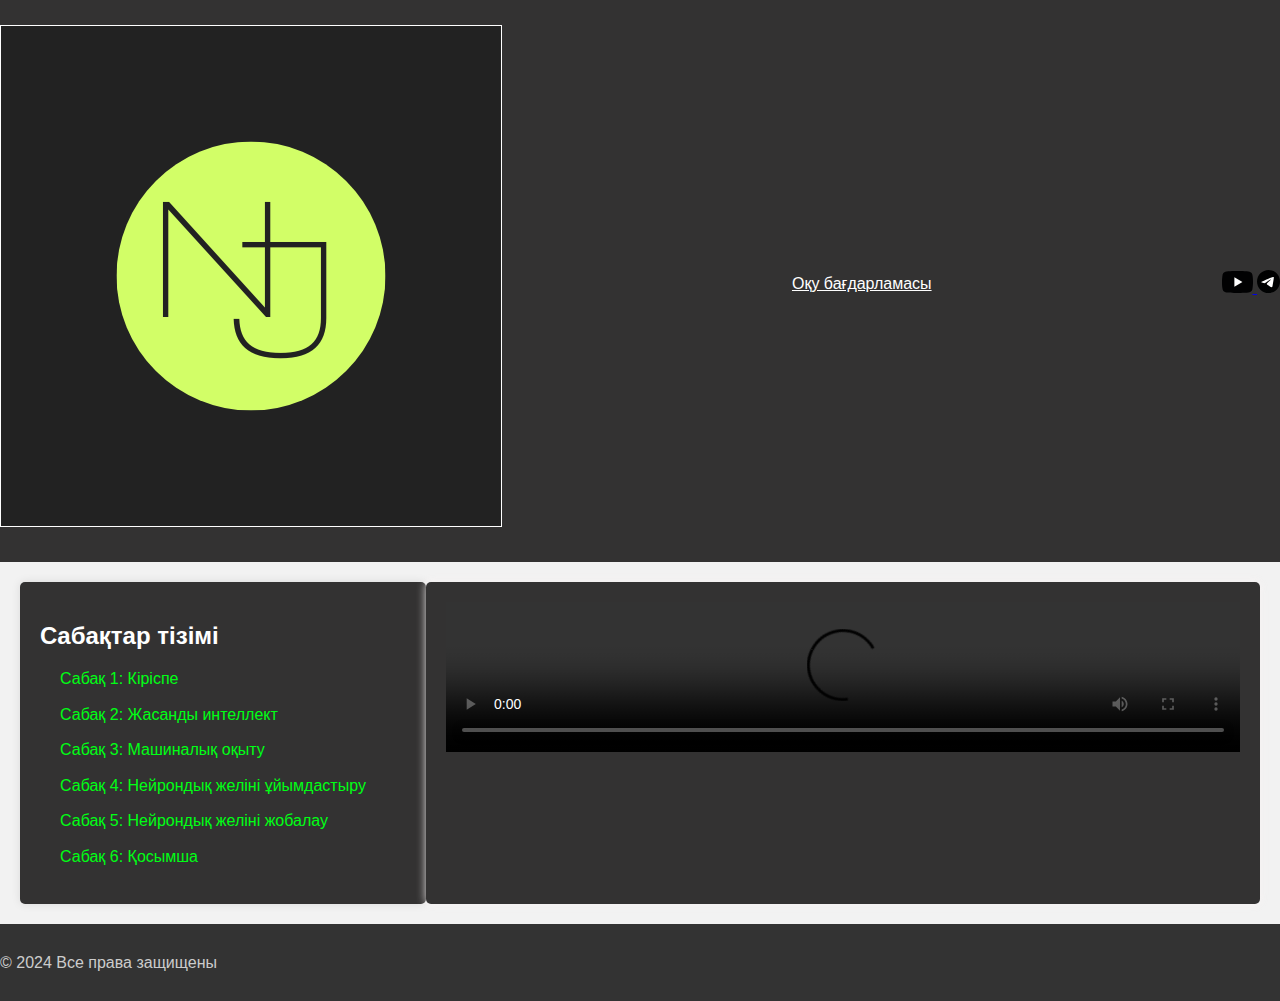
==== index1.html @ e74b5429 "Update index1.html" ====
<!DOCTYPE html>
<html lang="ru">

<head>
    <meta charset="UTF-8">
    <meta name="viewport" content="width=device-width, initial-scale=1.0">
    <title>Сабақ</title>
    <link rel="stylesheet" href="/css/styles3.css">
    <script src="script.js">
        
    </script>
    
</head>

<body>
    <header>
        <a href="index.html">
            <img src="image/logo.png" alt="Логотип" />
        </a>
        <div class="nav">
            <a class="nav-link" href="#cp">Оқу бағдарламасы</a>
        </div>
        <div class="social">
            <a class="social-link" href="#">
                <svg xmlns="http://www.w3.org/2000/svg" width="31" height="22" viewBox="0 0 31 22" fill="none">
                    <g clip-path="url(#clip0_1_60)">
                        <path
                            d="M30.3154 3.43139C30.1376 2.76816 29.7907 2.16351 29.3094 1.67766C28.828 1.1918 28.229 0.841697 27.5719 0.6622C25.1662 0 15.4843 0 15.4843 0C15.4843 0 5.80187 0.0200444 3.39622 0.682244C2.7391 0.861752 2.14004 1.21188 1.6587 1.69775C1.17735 2.18363 0.830511 2.7883 0.652719 3.45156C-0.0749338 7.76576 -0.357203 14.3396 0.672699 18.4812C0.85051 19.1445 1.19736 19.7491 1.6787 20.235C2.16005 20.7208 2.7591 21.0709 3.4162 21.2504C5.82185 21.9126 15.504 21.9126 15.504 21.9126C15.504 21.9126 25.1861 21.9126 27.5916 21.2504C28.2487 21.0709 28.8478 20.7208 29.3292 20.235C29.8105 19.7491 30.1574 19.1445 30.3352 18.4812C31.1027 14.1609 31.3392 7.5911 30.3154 3.43139Z"
                            fill="#010102" />
                        <path d="M12.4025 15.6518L20.4344 10.9562L12.4025 6.26071V15.6518Z" fill="white" />
                    </g>
                    <defs>
                        <clipPath id="clip0_1_60">
                            <rect width="31" height="22" fill="white" />
                        </clipPath>
                    </defs>
                </svg>
            </a>
            <a class="social-link" href="#">
                <svg xmlns="http://www.w3.org/2000/svg" width="23" height="23" viewBox="0 0 23 23" fill="none">
                    <g clip-path="url(#clip0_1_57)">
                        <path
                            d="M11.5 0C8.4507 0 5.52359 1.21235 3.36914 3.36824C1.21246 5.52499 0.000597407 8.44995 0 11.5C0 14.5488 1.21289 17.4759 3.36914 19.6318C5.52359 21.7876 8.4507 23 11.5 23C14.5493 23 17.4764 21.7876 19.6309 19.6318C21.7871 17.4759 23 14.5488 23 11.5C23 8.45124 21.7871 5.52413 19.6309 3.36824C17.4764 1.21235 14.5493 0 11.5 0Z"
                            fill="url(#paint0_linear_1_57)"></path>
                        <path
                            d="M5.20605 11.3785C8.55901 9.91804 10.7943 8.9551 11.912 8.48988C15.1068 7.16145 15.7699 6.93074 16.2029 6.92292C16.2982 6.92139 16.5102 6.94493 16.6485 7.05679C16.7635 7.15112 16.7959 7.2787 16.8121 7.36828C16.8264 7.45776 16.8462 7.66171 16.83 7.82091C16.6575 9.63935 15.9082 14.0521 15.5273 16.0889C15.3674 16.9506 15.0493 17.2396 14.7421 17.2678C14.0736 17.3293 13.5669 16.8265 12.92 16.4026C11.9084 15.739 11.337 15.3261 10.3541 14.6787C9.21847 13.9305 9.95519 13.5192 10.6021 12.8471C10.771 12.6712 13.7142 9.99477 13.77 9.75201C13.7771 9.72164 13.7843 9.60844 13.716 9.54878C13.6496 9.48895 13.5507 9.50943 13.4789 9.5256C13.3764 9.5486 11.761 10.6174 8.6273 12.7318C8.16909 13.0469 7.75401 13.2006 7.38026 13.1925C6.97058 13.1837 6.17995 12.9603 5.59237 12.7695C4.87362 12.5354 4.30042 12.4116 4.35073 12.0139C4.37589 11.8069 4.66159 11.5951 5.20605 11.3785Z"
                            fill="white"></path>
                    </g>
                    <defs>
                        <linearGradient id="paint0_linear_1_57" x1="1150" y1="0" x2="1150" y2="2300"
                            gradientUnits="userSpaceOnUse">
                            <stop></stop>
                            <stop offset="1" stop-color="#229ED9"></stop>
                        </linearGradient>
                        <clipPath id="clip0_1_57">
                            <rect width="23" height="23" fill="white"></rect>
                        </clipPath>
                    </defs>
                </svg>
            </a>
    </header>
    
    <main>
        <aside id="aside">
            <!-- Боковая панель со списком уроков -->
            <h2>Cабақтар тізімі</h2>
            <ul>
                <li>
                    <a href="#" onclick="showLessonContent('lesson1')">Сабақ 1: Кіріспе</a>
                    <ul id="lesson1-content" style="display: none;">
                        <li><a href="#" onclick="showContent('lesson1-video')">Видеосабақ</a></li>
                        <li><a href="#" onclick="showContent('lesson1-theory')">Теория</a></li>
                        <li><a href="#" onclick="showContent('lesson1-practice')">Тапсырма</a></li>
                        <li><a href="#" onclick="showContent('lesson1-test')">Тест</a></li>
                    </ul>
                </li>
                <li>
                    <a href="#" onclick="showLessonContent('lesson2')">Сабақ 2: Жасанды интеллект</a>
                    <ul id="lesson2-content" style="display: none;">
                        <li><a href="#" onclick="showContent('lesson2-video')">Видеосабақ</a></li>
                        <li><a href="#" onclick="showContent('lesson2-theory')">Теория</a></li>
                        <li><a href="#" onclick="showContent('lesson2-practice')">Тапсырма</a></li>
                        <li><a href="#" onclick="showContent('lesson2-test')">Тест</a></li>
                    </ul>
                </li>
                <li>
                    <a href="#" onclick="showLessonContent('lesson3')">Сабақ 3: Машиналық оқыту</a>
                    <ul id="lesson3-content" style="display: none;">
                        <li><a href="#" onclick="showContent('lesson3-video')">Видеосабақ</a></li>
                        <li><a href="#" onclick="showContent('lesson3-theory')">Теория</a></li>
                        <li><a href="#" onclick="showContent('lesson3-practice')">Тапсырма</a></li>
                        <li><a href="#" onclick="showContent('lesson3-test')">Тест</a></li>
                    </ul>
                </li>
                <li>
                    <a href="#" onclick="showLessonContent('lesson4')">Сабақ 4: Нейрондық желіні ұйымдастыру</a>
                    <ul id="lesson4-content" style="display: none;">
                        <li><a href="#" onclick="showContent('lesson4-video')">Видеосабақ</a></li>
                        <li><a href="#" onclick="showContent('lesson4-theory')">Теория</a></li>
                        <li><a href="#" onclick="showContent('lesson4-practice')">Тапсырма</a></li>
                        <li><a href="#" onclick="showContent('lesson4-test')">Тест</a></li>
                    </ul>
                </li>
                <li>
                    <a href="#" onclick="showLessonContent('lesson5')">Сабақ 5: Нейрондық желіні жобалау</a>
                    <ul id="lesson5-content" style="display: none;">
                        <li><a href="#" onclick="showContent('lesson5-video')">Видеосабақ</a></li>
                        <li><a href="#" onclick="showContent('lesson5-theory')">Теория</a></li>
                        <li><a href="#" onclick="showContent('lesson5-practice')">Тапсырма</a></li>
                        <li><a href="#" onclick="showContent('lesson5-test')">Тест</a></li>
                    </ul>
                </li>
                <li>
                    <a href="#" onclick="showLessonContent('lesson6')">Сабақ 6: Қосымша</a>
                    <ul id="lesson6-content" style="display: none;">
                        <li><a href="#" onclick="showContent('lesson6-video')">Видеосабақ</a></li>
                        <li><a href="#" onclick="showContent('lesson6-theory')">Теория</a></li>
                        <li><a href="#" onclick="showContent('lesson6-practice')">Тапсырма</a></li>
                        <li><a href="#" onclick="showContent('lesson6-test')">Тест</a></li>
                    </ul>
                </li>

                <!-- Добавьте другие уроки по мере необходимости -->
            </ul>
        </aside>
        <section class="lesson-content">
            <div><video controls>
                    <source src="/video/vinter.mp4">
                </video>
            </div>
            <!-- Контент урока, который будет отображаться при выборе урока из списка -->
            <div id="lesson1-video" style="display: none;">
                <h2>Видеоурок</h2>
                <video controls>
                    <source src="video/lesson1.mp4" type="video/mp4">
                    Your browser does not support the video tag.
                </video>
            </div>
            <div id="lesson1-theory" style="display: none;">
                <h2>Нейрондық желілер қарапайым компьютерлік бағдарламалардан несімен ерекшеленеді?</h2>
                <p>Нейрондық желілер өз атауын миға ұқсастығына байланысты алды. Олар көптеген аналитикалық
                    элементтерден тұрады (мысалы, ми – нейрондар), олар деректерді қабылдауға, оған белгілі бір
                    операцияларды орындауға және оны одан әрі жіберуге қабілетті. Дәл ми жасушалары ақпаратпен қалай
                    жұмыс істейді, нейрондық желілердің де жұмыс істеу принципі соған ұқсас.
                    Нейрондық желілер қара жәшік принципі бойынша жұмыс істейді. Бұл дегеніміз, мұндай жүйелерді
                    пайдаланушылар да, тіпті жасаушылар да нейрондық желілердің қалай шешім қабылдайтынын білмейді.
                    Мұнда таңқаларлық ештеңе жоқ-адам миының жұмыс істеу принциптері де құпия болып қала береді.
                </p>
                <h2>Нейрондық желілердің маңыздылығы неде?</h2>
                <p>Нейрондық желілер компьютерлерге адамның шектеулі қатысуымен ақылды шешімдер қабылдауға көмектеседі.
                    Олар сызықтық емес және күрделі кіріс пен шығыс арасындағы байланысты зерттеп, модельдей алады.
                    Мысалы, нейрондық желілер келесі тапсырмаларды орындай алады.
                    Нейрондық желілер құрылымдалмаған деректерді түсініп, арнайы дайындықсыз жалпы бақылаулар жасай
                    алады. Мысалы, Олар екі түрлі кіріс сөйлемінің мағынасы бірдей екенін тани алады: </p>
                <ol>
                    <li>Сізге қалай төлем жасау керектігін айтпайсыз ба?</li>
                    <li>Ақшаны қалай аударуға болады?</li>
                </ol>
                <p>Нейрондық желі екі сөйлемнің де бір мағынаны білдіретінін түсінеді. Ол сондай-ақ Бакстер жолының орын
                    екенін, ал Бакстер Смиттің адамның аты екенін анықтай алады. </p>
                
                <h2>Нейрондық желілер не үшін қолданылады?</h2>
                <p>
                Нейрондық желілер көптеген салаларда кең таралған. Олардың ішінде:
                * Медициналық бейнелеу классификациясы арқылы Диагностика
                * Әлеуметтік медианы сүзу және мінез-құлық деректерін талдау арқылы мақсатты маркетинг
                * Қаржы құралдарының тарихи деректерін өңдеу арқылы қаржылық болжамдар
                * Электр жүктемесі мен энергия қажеттілігін болжау
                * Сәйкестік пен сапаны бақылау
                * Химиялық қосылыстарды анықтау
                Төменде нейрондық желілерді шешуге көмектесетін төрт маңызды тапсырма берілген.
                </p>
                <h3>Машиналық көру</h3>
                <p>Машиналық көру-бұл компьютерлердің суреттер мен бейнелерден ақпарат пен мағына алу қабілеті. Нейрондық
                желілер арқылы компьютерлер суреттерді адамдар сияқты ажырата және тани алады. Машиналық көру бірнеше
                салада қолданылады, мысалы:
                * Жүргізушісіз көліктердегі визуалды тану, олар жол белгілеріне және басқа қозғалыс қатысушыларына жауап
                бере алады
                * Кескін және бейне мұрағаттарынан қауіпті немесе орынсыз мазмұнды автоматты түрде жою үшін мазмұнды
                модерациялау
                * Адамдарды анықтау және көзді ашу, көзілдірік және бет өсімдіктері сияқты атрибуттарды тану үшін бетті
                тану
                * Бренд логотиптерін, киімдерді, қауіпсіздік құралдарын және басқа кескін бөлшектерін анықтауға арналған
                кескінді белгілеу
                </p>
                <h3>Сөйлеуді тану</h3>
                <p>Нейрондық желілер адамның сөйлеу үлгісіне, биіктігіне, үніне, тіліне және екпініне қарамастан талдай
                алады. Amazon Alexa және автоматты транскрипция бағдарламалық құралы сияқты виртуалды көмекшілер келесі
                тапсырмаларды орындау үшін сөйлеуді тануды пайдаланады:
                * Байланыс орталығының операторларына көмек және қоңырауларды автоматты түрде жіктеу
                * Клиникалық ұсыныстарды нақты уақыттағы құжаттамаға түрлендіру
                * Мазмұнды кеңірек қамту үшін бейне және жиналыс жазбаларының нақты субтитрлері
                </p>
                <h3>Табиғи тілді өңдеу</h3>
                <p>Табиғи тілді өңдеу (NLP) — бұл табиғи, адам жасаған мәтінді өңдеу мүмкіндігі. Нейрондық желілер
                    компьютерлерге мәтіндік деректер мен құжаттардан ақпарат пен мағына алуға көмектеседі. NLP бірнеше
                    қолдану аясына ие, соның ішінде:
                    * Автоматтандырылған виртуалды агенттер және чатботтар
                    * Жазылған деректерді автоматты түрде ұйымдастыру және жіктеу
                    * Ұзақ құжаттардың бизнес-аналитикасы: мысалы, электрондық пошталар мен формалар
                    * Көңіл-күйді көрсететін негізгі сөз тіркестерін индекстеу: мысалы, әлеуметтік желілердегі оң және теріс
                    пікірлер
                    * Берілген тақырып бойынша құжаттарды жинақтау және мақалалар жасау</p>
                <h3> Ұсыныс қызметтері</h3>
                <p> Нейрондық желілер жеке ұсыныстарды әзірлеу үшін пайдаланушылардың әрекеттерін бақылай алады. Олар
                    сондай-ақ пайдаланушылардың барлық әрекеттерін талдай алады және белгілі бір тұтынушыны қызықтыратын
                    жаңа өнімдерді немесе қызметтерді таба алады. Мысалы, Филадельфиядағы Curalate стартапы брендтерге
                    әлеуметтік медиа жазбаларын сатылымға түрлендіруге көмектеседі. Брендтер curalate компаниясының
                    интеллектуалды өнімді таңбалау қызметін (IPT) әлеуметтік медиа пайдаланушыларының мазмұнын жинау мен
                    өңдеуді автоматтандыру үшін пайдаланады. IPT пайдаланушының әлеуметтік медиа белсенділігіне сәйкес
                    келетін өнімдерді автоматты түрде іздеу және ұсыну үшін нейрондық желілерді пайдаланады. Тұтынушыларға
                    белгілі бір өнімді әлеуметтік медиа кескінінен табу үшін онлайн каталогтарды іздеудің қажеті жоқ. Оның
                    орнына олар өнімді оңай сатып алу үшін Curalate Автоматты таңбалауын пайдалана алады.</p>
                <h1>Нейрондық желілер қалай жұмыс істейді?</h1>
                <p> Нейрондық желілердің архитектурасы адам миының құрылымын қайталайды. Нейрондар деп аталатын адам миының
                    жасушалары өзара байланысы жоғары күрделі желіні құрайды және адамдарға ақпаратты өңдеуге көмектесу үшін
                    бір-біріне электрлік сигналдар жібереді. Сол сияқты, жасанды нейрондық желі проблемаларды шешу үшін
                    өзара әрекеттесетін жасанды нейрондардан тұрады. Жасанды нейрондар — түйіндер деп аталатын бағдарламалық
                    модульдер, ал жасанды нейрондық желілер-математикалық есептеулерді орындау үшін есептеу жүйелерін
                    пайдаланатын бағдарламалар немесе Алгоритмдер.</p>
                <h2> Негізгі нейрондық желі архитектурасы</h2>
                <p>Негізгі нейрондық желіде өзара байланысты жасанды нейрондардың үш қабаты бар:</p>
                <h3> Кіріс қабаты</h3>
                <p>Сыртқы әлемнен алынған ақпарат кіріс қабатынан жасанды нейрондық желіге түседі. Кіріс түйіндері
                    деректерді өңдейді, талдайды немесе жіктейді және келесі қабатқа жібереді.</p>
                <img id="nnscheme" src="/image/nnscheme.png">
                <h3>Жасырын қабат</h3 width=600px height=400px>
                <p>Жасырын қабаттар кірісті кіріс қабатынан немесе басқа жасырын қабаттардан алады. Жасанды нейрондық
                    желілерде көптеген жасырын қабаттар болуы мүмкін. Әрбір жасырын қабат алдыңғы қабаттың шығуын талдайды,
                    оны өңдейді және келесі қабатқа жібереді.</p>
                <h3>Шығу қабаты</h3>
                <p>Шығу қабаты жасанды нейрондық желі арқылы барлық деректерді өңдеудің соңғы нәтижесін береді. Оның бір
                немесе бірнеше түйіндері болуы мүмкін. Мысалы, екілік жіктеу мәселесін шешкен кезде (Иә/Жоқ) Шығыс
                қабатында "1" немесе "0"нәтижесін беретін бір шығыс түйіні болады. Алайда, бірнеше классификация
                жағдайында Шығыс қабаты бірнеше шығыс түйінінен тұруы мүмкін.
                Терең нейрондық желі архитектурасы
                Терең нейрондық желілер немесе терең оқыту желілері бір-бірімен байланысқан миллиондаған жасанды
                нейрондары бар бірнеше жасырын қабаттарға ие. Салмақ деп аталатын Сан бір түйіннің басқалармен
                байланысын көрсетеді. Егер бір түйін екіншісін қоздырса, салмақ оң сан немесе бір түйін екіншісін басса
                теріс сан. Салмақ мәндері жоғары түйіндер басқа түйіндерге көбірек әсер етеді.
                Теориялық тұрғыдан терең нейрондық желілер кез-келген кіріс түрін кез-келген Шығыс түрімен салыстыра
                алады. Дегенмен, олар басқа Машиналық оқыту әдістеріне қарағанда әлдеқайда күрделі оқытуды қажет
                ететінін ескерген жөн. Мұндай түйіндерге қарапайым желілер сияқты жүздеген немесе мыңдаған емес,
                миллиондаған оқу деректерінің мысалдары қажет.
                </p>

            </div>
            <div id="lesson1-practice" style="display: none;">
                <h2>Практика</h2>
                <p>Бұл сабақта сізге және курсқа дайын екеніңізді тексеруге көмектесетін бірнеше тапсырмалар бар.

                    Барлық тапсырмалар міндетті емес екенін ескеріңіз. Олардың кейбіреулері міндетті емес және олардың
                    шешімі курстың бағасына әсер етпейді. Олардың математикалық күштеріне қосымша сенімділік алу үшін
                    оларды шешу керек.

                    Егер сызықтық алгебрамен байланысты емес есептерді шешуде қиындықтар туындаса, дәрежелердің
                    қасиеттерін, логарифмдердің қасиеттерін немесе саралау ережелерін тез қайталау керек.

                    Бұл оқулықта бірнеше тапсырмалар бар, сондықтан біз сіздің Python біліміңізді бөлек тексере алмадық.

                    Міне, өзін-өзі тексеруге арналған бірнеше сұрақтар:

                    Tuple дегеніміз не (ака кортеж, бірақ мені мұндай аударма қорқытады=)), ол list (тізім) түрінің
                    айнымалысынан қалай ерекшеленеді? Тізімді / кортежді қалай құруға болады?
                    Функция дегеніміз не? Функция аргументі дегеніміз не? Позициялық дәлелдер аталғандардан қалай
                    ерекшеленеді? Өз функцияңызды қалай анықтауға болады?
                    Если вы отвечаете на предыдущие два вопроса с трудом или не отвечаете вообще — необходимо срочно
                    пройти какое-нибудь введение в Python. И вообще будьте морально готовы, что временами будет нелегко
                    (нагрузка 6-10 часов — это про вас).

                    Несколько дополнительных вопросов:
                    Что такое класс? Чем функция отличается от метода? Как определить свой класс в питоне? Чем класс
                    отличается от экземпляра?
                    Что делают функции map и zip? Умеете ли вы ими пользоваться? Что делают выражения типа lambda x: x?
                    Что будет если выполнить такой код?
                    <br>
                </p>
                <img id="py1" src="/image/py1.jpeg">
                <br>
                <p> 4. * Неліктен алдыңғы мысалда осылай жазу м0үмкін емес (біз Python 3.x -ті қолданамыз, дәл осы
                    айырмашылық туралы сұрақ)?
                    <b>print(map(lambda c: c % 2, x))</b>
                    5. * Объектіге бағытталған бағдарламалаудағы үш негізгі сөзді атаңыз.
                    Бұл сұрақтарға жауаптарды білместен курстан өтуге болады, бірақ кейде сіз не істеп жатқаныңызды
                    толық түсінбейсіз және кейбір шешімдеріңіз антисептикалық болады. Жалқау болмаңыз және алғашқы үш
                    сұраққа жауап беруге тырысыңыз, бұдан сіздің біліміңіз жақсарады (және біздің курста ғана емес) =).

                </p>
                <form action="submit_answer.php" method="post">
                    <textarea name="answer" rows="4" cols="50"
                        placeholder="Жауабыңызды осында енгізіңіз."></textarea><br>
                    <input type="submit" value="Жіберу">
                </form>


            </div>
            <div id="lesson1-test" style="display: none;">
                <h2>Тест</h2>
                <p>Python бағдарламалау тілінен базалық білімді тексеруге арналған текст.</p>
                <form action="submit_answers.php" method="post">
                    <p>1. Алгоритмнің неше түрі бар?</p>
                    <input type="radio" name="question1" value="a"> а) 1<br>
                    <input type="radio" name="question1" value="b"> б) 4<br>
                    <input type="radio" name="question1" value="c"> в) 3<br><br>

                    <p>2. Программада математиткалық операцияларды қолдану үшін шақырылатын модуль:</p>
                    <input type="radio" name="question2" value="a"> а) mather<br>
                    <input type="radio" name="question2" value="b"> б) random<br>
                    <input type="radio" name="question2" value="c"> в) math<br><br>

                    <p>3. print қандай функция?</p>
                    <input type="radio" name="question3" value="a"> а) пернетақтадан деректерді енгізу үшін
                    кірістірілген функция<br>
                    <input type="radio" name="question3" value="b"> б) мәліметті экранға шығару үшін кірістірілген
                    функция<br>
                    <input type="radio" name="question3" value="c"> в) функция мәнін бүтін санға айналдыру
                    функциясы<br><br>

                    <p>4. input қандай функция?</p>
                    <input type="radio" name="question4" value="a"> а) пернетақтадан деректерді енгізу үшін
                    кірістірілген функция<br>
                    <input type="radio" name="question4" value="b"> б) мәліметті экранға шығару үшін кірістірілген
                    функция<br>
                    <input type="radio" name="question4" value="c"> в) функция мәнін бүтін санға айналдыру
                    функциясы<br><br>

                    <p>5. % белгінің сипаттамасы қалай?</p>
                    <input type="radio" name="question4" value="a"> а) бөлгендегі қалдық<br>
                    <input type="radio" name="question4" value="b"> б) бөлу<br>
                    <input type="radio" name="question4" value="c"> в) дәрежелеу<br><br>

                    <input type="submit" value="Жауапты жіберу">
                </form>
            </div>
            <div id="lesson2-video" style="display: none;">
                <h2>Видеосабақ</h2>
                <video controls>
                    <source src="/video/AI.mp4" type="video/mp4">
                    Your browser does not support the video tag.
                </video>
            </div>
            <div id="lesson2-theory" style="display: none;">
                <h2>Теория</h2>
                <p>Алғашқы компьютерлердің негізгі міндеті түрлі есептерді шығару болатын. Алайда ХХ ғасырдың
                    50-жылдарында ақ ғалымдар фантаст-жазушылардың идеяларын негізге ала отырып, «адам сияқты ойлай
                    алатын құрылғыны қалай жасауға болады?» деген сұраққа жауап іздей бастайды.
                    Ойлау процестерін имитациялау үшін, компьютерде программалық жүйелер жасалады. Олар жасанды
                    интеллект жүйелері деп аталады.
                    Жасанды интеллект (ЖИ; ағыл. artificial intelligence, Al) – дәстүрлі түрде интеллектуалдық деп
                    саналатын, адам қызметін компьютерлік модельдеу туралы ғылым мен технология. Жасанды интеллект (ЖИ)
                    – адамзат интеллектісінің процесін компьютерлік жүйелер арқылы модельдеу.
                    ЖИ процестері оқыту (ақпарат алу мен оны қолдану ережесі), пайымдау (болжамды немесе белгілі
                    нәтижелерге жету үшін, ережелерді қолдану) мен өзін-өзі түзетуден тұрады. Адам мен мәшинеге арналған
                    ортақ интеллект – белгілі бір күрделілік деңгейіндегі тапсырмаларды орындау үшін, программа құру мен
                    осы тапсырмаларды орындау қабілеті.
                    Жасанды интеллект жүйесін әзірлеушілердің мақсаты – тапсырма шартына сай, мәшинені өз іс-әрекетінің
                    программасын жасауға, яғни формалды орындаушыдан интеллектуалды орындаушыға айналдыру.
                    Адамның ойлауы білім деңгейі мен логикалық пайымдау қабілеттілігіне негізделген. Демек,
                    интеллектуалды жүйелерді жасауға екі негізгі міндет қойылған:
                    Жасанды интеллект бағыттары:
                    1. Білімді ұсыну аясында ЖИ жүйесінің жадындағы білімді формалдауға және көрсетуге байланысты
                    мәселелер шешіледі. Ол үшін білімді көрсетудің арнайы модельдері мен білімді сипаттау тілдері
                    әзірленеді, білім түрлері енгізіледі.
                    2. Білімге сүйеніп, іс-әрекеттерді орындау шеңберінде білімді толық емес сипаттамалар негізінде
                    толықтыру тәсілдері әзірленеді. Компьютерлік құралдар арқылы адамның ақыл-ойы мен іс-әрекеттерін
                    пайымдай алатын модельдер ұсынылады.
                    3. Қарым-қатынас шеңберіне жататындар: табиғи тілдегі байланысқан мәтіндерді түсіну мен синтездеу
                    (жинақтау) мәселесі, сөйлеуді түсіну мен синтездеу, адам мен ЖИ жүйесі арасындағы коммуникация
                    модельдерінің теориясы.
                    4. Қабылдау. Бұл бағытқа білім базасында көру бейнелері туралы ақпаратты ұсыну, көретін
                    көріністерден мәтіндік сипаттауға көшу әдістерін құру, кері ауысудың әдістері және ЖИ жүйелеріндегі
                    ішкі ұғымдарға негізделген көріністерді жасауға арналған құралдарды әзірлеу әдістері кіреді.
                    5. Оқыту. ЖИ жүйелерінің оқуға, тағы басқа бұрын кездеспеген міндеттерді шешуге қабілеттілігін
                    дамытуға арналған әдістер әзірленеді. Бұл бағыттың негізгі міндеті - бастапқы тапсырманың
                    декомпозициясын неғұрлым ұсақ әрі ЖИ жүйелері үшін белгілі әдістерге көшіру.
                    6. Тәртіп. ЖИ жүйелері қоршаған ортада әрекет етеді. Оларға қоршаған ортамен, өзге де ЖИ жүйелерімен
                    және адамдармен тиісті дәрежеде әрекет жасауға мүмкіндік беретін реттелген рәсімдер әзірлеу қажет.
                    Заманауи интеллектуалдық технологиялар – бұл деректер өндірі-летін, талданатын, түсіндірілетін және
                    пайдаланылатын компьютерлік жүйелер.
                    ЖИ қарапайым формасы – ережелер жиынтығынан құралған жүйе. Мұнда нысандардың әрекеті алдын ала
                    бекітілген алгоритмдер есебінен жүргізіледі. Сондықтан да оларды орындайтын іс-әрекеттері бойынша
                    топтастырады. Интеллектуалды жүйелерді топтастыру:
                    Білім беру саласындағы ЖИ бағыты. Жасанды интеллект мұғалімді алмастырмайды, керісінше, мұғалімге
                    оқушылармен бірге сабақ барысында жіберетін қателіктерін көрсетіп, оқытуды жақсарту туралы нұсқау
                    береді. ЖИ-ді тиімді қолданған жағдайда бұл педагог үшін маңызды құрал болады.
                    Бейімдеп оқыту – жасанды интеллектіні білім беру жүйесінде қолданудағы болашағы бар бағыттардың
                    бірі. Жасанды интеллект әрбір шәкірттің оқу үлгерімін қадағалай алады. Оқу материалдарын баланың
                    үлгеріміне қарай бөледі немесе оның қабілетіне қарай икемдейді. Мұғалімге қай материалдың нашар, қай
                    материалдың жақсы меңгерілгені туралы ақпарат береді.
                    Қашықтан оқыту жоғары технологиялық білім беру болып табылады. Бұл жерде емтихан да қашықтан
                    тапсырылады. Енді білім алушының ешқандай жерден көшірмей, емтиханды өз білімімен тапсырып
                    шыққандығына сенімді болу үшін көмекке прокторинг деп аталатын жүйе келеді. Бұл жүйе білім алушылар
                    бақылау тапсырмаларын орындау мен емтихан тапсыру кезінде қолданылады. Прокторинг жүйесі бірнеше
                    әрекетті бір уақытта бақылап отыра алады: «артық» адамдар кадрда жоқ па, кабинетте «артық» дауыс жоқ
                    па, білім алушы қаншалықты жиі монитордан көзін алып қашып жатыр, браузерде қосымша парақшалар ашып
                    жатыр ма, барлығын бақылауда ұстайды. Бұл әрекеттің барлығы тәртіп бұзу болып саналады.
                    Жасанды интеллектіні білім беру саласында қолдану мұнымен шектелмейді. Мысалы, болашақта білім
                    алушылардың шығармашылық тапсырмаларын – эссе, шығармаларын автоматты түрде тексеретін программалар
                    ойлап шығарылады. Жасанды интеллектіні білім беру саласында қолдану идеялары өте ауқымды.
                    Жасанды интеллектінің адамзаттан айырмашылығы
                    ЖИ артықшылықтары:
                    •	Көп ақпаратты аз уақыт ішінде есте сақтау және өңдей білу қабілеті.
                    •	Сандық ақпаратты жылдам өңдеу қабілеті.
                    ЖИ кемшіліктері:
                    •	ЖИ ақпаратты әлі де толық сапалы етіп өңдей алмайды.
                    •	ЖИ әлі толық жетілдірілмеген және жиі істен шығып қалып жатады
                    
                </p>
            </div>
            <div id="lesson2-practice" style="display: none;">
                <h2>Практика</h2>
                <p>1.	Ойындық жасанды интеллекттің базалық қағидаларын жазыңдар:</p>
                <p>2. 	Нейрондық желілердің артықшылықтарын жазыңдар.</p>
                <p>3. 	ЖНЖ-ны қолдану түрлерін жазыңдар.</p>
                <p>4.   Жасанды интеллект бағыттарын жазыңдар.</p>
                <p>4.	Білім беру саласындағы ЖИ бағыттарын жазыңдар:</p>
            </div>
            <div id="lesson2-test" style="display: none;">
                <h2>Тест</h2>
                <p>Жасанды интеллект тақырыбынан базалық білімді тексеруге арналған текст.</p>
                <form action="submit_answers.php" method="post">
                    <p>1.	Ойлау процестерін имитациялау үшін, компьютерде программалық жүйелер жасалады. Олар қалай аталады?</p>
                    <input type="radio" name="question1" value="a"> а) нейрон <br>
                    <input type="radio" name="question1" value="b"> б) жасанды интеллект жүйелері<br>
                    <input type="radio" name="question1" value="c"> в) формальды орындаушы<br><br>

                    <p>2.	Дәстүрлі түрде интеллектуалдық деп саналатин, адам қызметін компьютерлік модельдеу туралы ғылым мен технология?</p>
                    <input type="radio" name="question2" value="a"> а) Заттар интернеті<br>
                    <input type="radio" name="question2" value="b"> б) Blockchain<br>
                    <input type="radio" name="question2" value="c"> в) Жасанды интеллект<br><br>

                    <p>3.	ЖИ процестері қандай бөліктерден тұрады?</p>
                    <input type="radio" name="question3" value="a"> а) түсінік, пікір және ой қорытындылау<br>
                    <input type="radio" name="question3" value="b"> б) формальды, ықтималдылық және математикалық<br>
                    <input type="radio" name="question3" value="c"> в) оқыту, пайымдау және өзін-өзі түзету<br><br>

                    <p>4.	Белгілі бір күрделілік деңгейіндегі тапсырмаларды орындау үшін, программа құру мен осы тапсырмаларды орындау қабілеті:</p>
                    <input type="radio" name="question4" value="a"> а) Адам мен мәшинеге арналған ортақ интеллект<br>
                    <input type="radio" name="question4" value="b"> б) Тек мәшинелерге тән интеллект<br>
                    <input type="radio" name="question4" value="c"> в) Тек адамдарға тән интеллект<br><br>

                    <p>5.	Тапсырма шартына сай, мәшинені өз іс-әрекетінің программасын жасауға, яғни формалды орындаушыдан интеллектуалды орындаушыға айналдыру дегеніміз:</p>
                    <input type="radio" name="question4" value="a"> а) Формальды орындаушының мақсаты<br>
                    <input type="radio" name="question4" value="b"> б) Жасанды интеллекттің мақсаты<br>
                    <input type="radio" name="question4" value="c"> в) Интеллектуалды орындаушының мақсаты<br><br>

                    <input type="submit" value="Жауапты жіберу">
                </form>
            </div>
            <div id="lesson3-video" style="display: none;">
                <h2>Видеоурок</h2>
                <video controls>
                    <source src="video/lesson3.mp4" type="video/mp4">
                    Your browser does not support the video tag.
                </video>
            </div>
            <div id="lesson3-theory" style="display: none;">
                <h2>Теория</h2>
                <p>Қазіргі уақытта компьютерлерді тек программалап қана қоймай, оларды өздері де үйрете алатындай етіп баптауға болады. Тапсырманы шешу жолдарын іздеу процесі, қажетті бағытта өзін-өзі жетілдіруге, дамуға қабілетті және дамып келе жатқан программаларды қолдануға негізделген. «Машиналық оқыту» термині жасанды интеллект үшін синоним ретінде пайдаланылады, бірақ іс жүзінде машиналық оқыту – бұл жасанды интеллект әдістерінің класы, оның ерекшелігі тапсырмаларды тікелей шешу емес, ұқсас тапсырмалардың шешімін қолдану процесі негізінде үйренуі.
                    Машиналық оқыту саласы бейнелерді танып-білу міндеттерін де қамтиды. Мысалы, символдарды, қолжазбаларды, сөйлеуді тану және мәтіндерді талдау. Кіріс деректерінің әртүрлілігіне қарай машинаға заңдылықтарды табу және нәтижені нақты көрсету оңай болады.
                    Машиналық оқытудың мақсаты – кіріс деректері бойынша нәтижені болжау. Басқаша айтқанда, көп жағдайда қойылған сұраққа нақты жауап беретін дәлме-дәл модель құру керек. Ол үшін мынадай құраушылар қажет:
                    •	<b><i>Деректер (Data)</i></b> – машиналық оқытудың негізі болып табылады. Мейлінше нақты нәтиже алу үшін дұрыс және сапалы деректер көлемін жинақтау қажет. Деректерді қолмен және автоматты түрде жинақтауға болады.
                    •	<b><i>Ерекше белгілері (Features)</i></b>  – объектілердің сипаттамалары. Ерекше белгілер сандық (мысалы, теңге түріндегі кіріс немесе сантиметрмен берілген өлшем, акция бағасы т. б.) немесе категориялық (автомобиль маркасы, телефон моделі және т. б.) болып келеді. Ерекше белгілерді, ерекше айнымалыларды, атрибуттарды сұрыптау – бұл модельді құруда қолданылатын маңызды белгілердің жиынын сұрыптау процесі.
                    •	<b><i>Алгоритм (Algorithms)</i></b> – бұл компьютерде орындалатын операциялардың жиынтығын білдіретін процедура және проблеманың дұрыс шешімі шекті уақыт аралығында табылғандығын немесе шешімінің жоқтығын хабарлайтынын кепілдендіреді. Программалық жүзеге асырудың орындалу жылдамдығы, сонымен қатар нәтиженің нақты шешімді қабылдау алгоритмін таңдауға тәуелді.
                    Мәшинелік оқыту деректерді өңдеумен тығыз байланысты. Бізде өңдеу қажет қандай да бір кіру деректері бар, осы өңдеу процесінің нәтижесінде біз шығу деп аталатын жаңа деректерді аламыз.
                    Мысалы, аурудың қандай да бір белгілері, емделушінің сыртқы түрі, талдау нәтижелері болады. Мұны кіру деректері дейді. Дәрігер өз тәжірибесі мен біліміне сүйене отырып, осы деректерді өңдейді әрі соған сүйеніп, диагноз қояды. Бұл - шығу дерегі.
                    Деректерді өңдеу бірнеше тәсілмен орындалуы мүмкін. Бірінші тәсіл – қандай да бір білімге сүйене отырып, біз өзімізге қойылған сұраққа жауап береміз. Бұдан күрделірек тәсіл – осы деректерді талдайтын және шығатын ақпаратты беретін қандай да бір программаны жазу. Программада біздің білімімізге сүйенетін нақты алгоритм бар. Үшінші тәсіл – мәшинелік оқыту. Ол алғашқы екі тәсілден ерекшеленеді. 
                    Мұғаліммен оқыту – машинаның алдын ала мұғалім көрсеткен нақты мысалдарға сүйеніп үйрену әдісі. Мұндай оқытудың ерекшелігі – деректердің дұрыс жауаптармен, яғни белгілермен берілуі.
                    Модельді оқытқаннан кейін мәшине нені үйренгенін нақтылауы, модель әлі кездестірмеген бақылау деректеріне арналған нәтижені болжауы керек. Бірақ мәшинемен оқыту кезінде модель оқыту жиынтығын есте сақтамауы тиіс. Негізінен «Мұғаліммен оқыту» әдісі жіктеу және регрессия деген екі түрлі есепті шешу үшін қолданылады.
                    Жіктеу – бұл объектілердің қандай да бір критерийлері бойынша бөлінуі. Сондықтан компьютерге белгілері мен категориялары бойынша мәліметтерді орналастыру үшін мұғалім қажет болады. Жауаптарды жіктеу есептерінде жауаптардың әрқашан шектеулі саны бар, мысалы, науқастың ауруларын немесе электрондық хаттың спам екендігін анықтау. Жіктеу есептерін қарапайым байес алгоритмі, шешімдер ағашы, k-жақын көршілер, тірек векторларының әдісі сияқты алгоритмдердің көмегімен жүзеге асыруға болады. 
                    Регрессия есептері үздіксіз деректермен байланысты, яғни қандай да бір аргументтерге тәуелді функцияның қандай да бір мәнін анықтайды. Регрессия түзу сызықты салған кезде оны сызықтық, ал қисық сызықты салған кезде полиномиалды деп атайды. Регрессия міндеттеріне біраз уақыттан кейін акцияның құнын болжауды, дүкеннің келесі айдағы пайдасын болжауды, медициналық диагноздарды, т.б. жатқызуға болады. Регрессия есептерін шешу кезіндегі белгілі алгоритмдерге сызықтық немесе полиномиалды регрессия, шешімдер ағашы жатады.
                    Негіздеп оқыту барысында жүйе (агент) қандай да бір ортамен өзара әрекет ете отырып оқытылады. Қабылданған шешімдерге берілген ортаның жауабы – бекіту сигналдары. Бұл әдісті мұғаліммен оқытудың жеке жағдайы деп атауға болады, алайда мұғалім қызметін орта немесе оның моделі атқарады, мұғалім мен агенттің арасында кері байланыс орнатылады.
                    Агент нақты орта үшін мақсатқа жетудің немесе өнімділікті жақсартудың оңтайлы жолын табуға тырысады. Агент мақсатқа жетуге ықпал ететін іс-әрекеттер жасаған кезде марапатталады. Негізгі мақсат – ең жоғары марапатты иелену үшін, келесі қадамдарды болжау. Шешім қабылдау кезінде агент кері байланысты, үлкен ұтысқа әкелуі мүмкін жаңа айла-тәсілдер мен шешімдерді зерделейді. Бұл – итеративті процесс. Кері байланыс деңгейі неғұрлым көп болса, агент стратегиясы соғұрлым жақсы болады.
                    Мұғалімсіз оқыту машинаның өз бетімен белгісіз заңдылықтарды табу арқылы үйренуі. Егер оқыту жүйесінің алдында белгісіз жауаптарды табу міндеті тұрса, онда «Мұғалімсіз оқыту» әдісі қолданылады. «Мұғалімсіз оқыту» әдісінің негізгі міндеттері:
                    Жалпылау – жоғары деңгейдегі нақты ерекше белгілері бойынша жинақтау. Мысалы, ашық-қызыл түсті, үлкен, тәтті-қышқыл болатын және күздің соңына қарай пісетін алма - ол «апорт» тобына кіреді. Егер объектінің белгілері көп болса, бұл оның моделін жасауды қиындатады, сондықтан мәліметтердің санын екі немесе үшке дейін азайтады. Мұндай модельді жазықтықта да, кеңістікте де көруге мүмкін болады.
                    Кластерлеу – бұл алдын ала белгісіз деректерді кластер бойынша жіктеу. Компьютер сипаттамасы ұқсас объектілерді іздейді және оларды кластарға біріктіреді.
                    Ассоциация (Ассоциативтік ережелер) – өзара байланысқан элементтер (деректер немесе объектілер) арасындағы қисынды қағидаларды табу механизмі. Мысалы, нарықтағы тауарды талдау кезінде, дүкен сөрелерін безендіруде, сатылымды жобалауда қажет болады. Алғаш рет мұндай тапсырмалар супермаркеттегі сауданың типтік үлгісін қалыптастыруда қолданылды.
                    Мұғалімсіз оқыту машинаның өз бетімен белгісіз заңдылықтарды табу арқылы үйренуі. Егер оқыту жүйесінің алдында белгісіз жауаптарды табу міндеті тұрса, онда «Мұғалімсіз оқыту» әдісі қолданылады. «Мұғалімсіз оқыту» әдісінің негізгі міндеттері:
                    Жалпылау – жоғары деңгейдегі нақты ерекше белгілері бойынша жинақтау. Мысалы, ашық-қызыл түсті, үлкен, тәтті-қышқыл болатын және күздің соңына қарай пісетін алма - ол «апорт» тобына кіреді. Егер объектінің белгілері көп болса, бұл оның моделін жасауды қиындатады, сондықтан мәліметтердің санын екі немесе үшке дейін азайтады. Мұндай модельді жазықтықта да, кеңістікте де көруге мүмкін болады.
                    Кластерлеу – бұл алдын ала белгісіз деректерді кластер бойынша жіктеу. Компьютер сипаттамасы ұқсас объектілерді іздейді және оларды кластарға біріктіреді.
                    Ассоциация (Ассоциативтік ережелер) – өзара байланысқан элементтер (деректер немесе объектілер) арасындағы қисынды қағидаларды табу механизмі. Мысалы, нарықтағы тауарды талдау кезінде, дүкен сөрелерін безендіруде, сатылымды жобалауда қажет болады. Алғаш рет мұндай тапсырмалар супермаркеттегі сауданың типтік үлгісін қалыптастыруда қолданылды.
                    Нейронның әртүрлі формалары электронды сигналдарды нейронның (дендриттің) бір жағынан екіншісіне (терминал) аксон арқылы жіберетініне әсер етпейді. Нейрон (кіріс) электр сигналын қабылдайды және басқа (шығыс) электр сигналын шығарады. Содан кейін, бұл сигналдар басқа нейронға беріледі. Байқау нәтижелері бойынша белгілі бір шекті мәннің болуы анықталды, оны нейрон кіріс сигналынан күтуде және осы сигналға жеткенше оны бәсеңдетеді, содан кейін кіріс сигналын генерациялауды іске қосады. Аралық қабаттар жасырын қабаттар деп аталады.
                    Кіріс сигналын алатын, бірақ шекті мәнін ескеріп, шығыс сигналын түрлендіретін функция белсендіру функциясы деп аталады.
                    Сигмоида немесе сигмоидалды функция – бұл жетілдірілген, тегістелген S-тәрізді функция. Бұл – табиғи және шынайы функция, онда қадамдық функцияның өткір тіктөртбұрышты шекаралары тегістелген. Нейрондық желі құру үшін сигмоиданы қолданамыз.
                    <b>Жасанды нейронды модельдеу</b>
                    I. Шынайы биологиялық нейрондар бірнеше кірістерден тұрады. Кірістерді біріктіру, сигмоидтан шығу мәнін бақылау үшін сәйкес мәндердің қосындысын есептеу қажет. Логистикалық функция деп аталатын сигмоида келесі формула бойынша анықталады:
                    мұндағы х – нейронға кіретін сигналдардың қосындысы, ал у – осы нейрондардың шығу сигналы.
                    II. Табиғатта байқалатын нейрондардың ретіне сәйкес, әр нейронның алдында және одан кейін бірнеше нейрон орналасады, олардан ол кіріс сигналын алады және тиісінше, қоздыру жағдайында сигнал жібереді.
                    Нейрондық желілер олардың байланыстарының салмақтық коэффициентін нақтылау арқылы оқытылады. Ол жаттығу кезіндегі мәліметтердің дұрыс жауаптары мен нақты шығыс мәнінің айырмасымен басқарылады. Бұл процесс қатемен басқару процесі деп аталады.
                    Нейрондық желілерді оқыту үшін қолданылатын нақты мәндермен берілген мысалдарды жаттығу мәліметтері деп атайды.
                    Қазіргі таңда нейрондық желілерді модельдеу үшін көптеген программалық жасақтамалар бар, олар программалық-имитатор немесе нейропакет деп аталады. Бұлар – кәдімгі компьютерде пайдаланушы үшін нейрокомпьютердің ортасын эмуляциялайтын программалық қабықшалар. Нейропакеттерде нейрондық желілерді оқыту алгоритмінің үш тобы жүзеге асады: градиенттік, генетикалық, стохастикалық.
                    Желі параметрлеріне сәйкес қателер функцияның дербес туындыларын есептеу негізінде градиенттік алгоритмдер құрылады. Стохастикалық алгоритмдер кездейсоқ жолмен қате функциясының минимумын іздейді. Генетикалық алгоритмде градиенттік және стохастикалық алгоритмдердің қасиеттері бірдей болады.
                    Персептрондар – жасанды нейрон желілерінің қарапайым түрі. Басқаша айтқанда, бұл - қабылдау, танып-білу процесін модельдейтін құрылғы.

                </p>
            </div>
            <div id="lesson3-practice" style="display: none;">
                <h2>Практика</h2>
                <p>1.	Машиналық оқытудың негізгі құраушылауры:</p>
                <p>2.	 Төменде берілген суретте жасырылған элементтердің атауларын жазыңдар.</p>
                <p>3.	Төменде берілген суретте жасырылған элементтердің атауларын жазыңдар.</p>
                <p>4.	Мәшинелік оқытудың математикалық негізіне жататын мәліметтерді жазыңдар:</p>
            </div>
            <div id="lesson3-test" style="display: none;">
                <h2>Тест</h2>
                <p>Машиналық оқыту тақырыбынан базалық білімді тексеруге арналған текст.</p>
                <form action="submit_answers.php" method="post">
                    <p>1.	Машиналық оқытудың мақсаты:</p>
                    <input type="radio" name="question1" value="a"> а) кез келген ақпаратқа қол жеткізу <br>
                    <input type="radio" name="question1" value="b"> б) барлық төлемдерді онлайн төлеуге мүмкіндік беру<br>
                    <input type="radio" name="question1" value="c"> в) формальды орындаушы<br><br>

                    <p>2.   Машиналық оқыту құраушылары:</p>
                    <input type="radio" name="question2" value="a"> а) түсінік, пікір және ой қорытындылау<br>
                    <input type="radio" name="question2" value="b"> б) оқыту, пайымдау және өзін-өзі түзету<br>
                    <input type="radio" name="question2" value="c"> в) деректер, ерекше белгілер және алгоритмдер<br><br>

                    <p>3.	Мәшинелік оқытудың математикалық негізі:</p>
                    <input type="radio" name="question3" value="a"> а) информатика, ықтималдылық теориясы, статистика, сызықтық алгебра<br>
                    <input type="radio" name="question3" value="b"> б) математика, оңтайландыру теориясы, статистика, сызықтық алгебра Коддел <br>
                    <input type="radio" name="question3" value="c"> в) информатика, оңтайландыру теориясы, статистика, сызықтық емес алгебра<br><br>

                    <p>4.	Машиналық оқытуда өңдеу қажет деректер қалай аталады:</p>
                    <input type="radio" name="question4" value="a"> а) кіру деректері<br>
                    <input type="radio" name="question4" value="b"> б) статикалық деректер<br>
                    <input type="radio" name="question4" value="c"> в) шығу деректері<br><br>

                    <p>5.	Машиналық оқытуда өңдеу процесінің нәтижесінде пайда болатын деректер қалай аталады:</p>
                    <input type="radio" name="question4" value="a"> а) кіру деректері<br>
                    <input type="radio" name="question4" value="b"> б) статикалық деректер<br>
                    <input type="radio" name="question4" value="c"> в) шығу деректері<br><br>

                    <input type="submit" value="Жауапты жіберу">
                </form>
            </div>
            <!-- Добавьте другие блоки контента по мере необходимости -->
            <div id="lesson4-video" style="display: none;">
                <h2>Видеоурок</h2>
                <video controls>
                    <source src="video/lesson4.mp4" type="video/mp4">
                    Your browser does not support the video tag.
                </video>
            </div>
            <div id="lesson4-theory" style="display: none;">
                <h2>Теория</h2>
                <p>Нейрондық желі-бұл синапстармен байланысқан нейрондар тізбегі. Нейрондық желінің құрылымы бағдарламалау әлеміне тікелей биологиядан келді. Осы құрылымның арқасында машина әртүрлі ақпаратты талдау және тіпті есте сақтау қабілетіне ие болады. Нейрондық желілер сонымен қатар кіріс ақпаратты талдап қана қоймай, оны жадынан да ойната алады. Қызығушылық танытқандар TED Talks-тен 2 бейнені көруі керек:1-Бейне, 2-Бейне). Басқаша айтқанда, нейрожелі бұл адамның миының машиналық интерпретациясы, онда электрлік импульстар түрінде ақпарат беретін миллиондаған нейрондар орналасқан.</p>
                <p>Әзірге біз нейрондық желілердің ең негізгі түріндегі мысалдарды қарастырамыз-бұл тікелей тарату желісі (бұдан әрі-СПР). Сондай-ақ, келесі мақалаларда мен сізге қайталанатын нейрондық желілер туралы көбірек түсінік беремін. СПР атауынан туындағандай, бұл нейрондық қабаттардың дәйекті байланысы бар желі, онда ақпарат әрқашан тек бір бағытта жүреді.</p>
                <p>Нейрондық желілер адам миы сияқты аналитикалық есептеулерді қажет ететін күрделі мәселелерді шешу үшін қолданылады. Нейрондық желілердің ең көп таралған қолданылуы:
                    <ol>
                        <li>Жіктеу-деректерді параметрлер бойынша бөлу. Мысалы, кіруге адамдар жиынтығы беріледі және олардың қайсысына несие беру керектігін және кімге бермеу керектігін шешу керек. Нейрондық желі бұл жұмысты келесі ақпаратты талдай отырып жасай алады: жас, төлем қабілеттілігі, несие тарихы және т.б.</li>
                        <li>Предсказание — возможность предсказывать следующий шаг. Например, рост или падение акций, основываясь на ситуации на фондовом рынке.</li>
                        <li>Тану-қазіргі уақытта нейрондық желілерді кеңінен қолдану. Google-де фотосуретті іздегенде немесе телефон камераларында, ол Сіздің бетіңіздің орналасуын анықтап, оны ерекшелендіргенде және т.б. қолданылады.</li>
                    </ol>
                </p>
                <p>Нейрон — это вычислительная единица, которая получает информацию, производит над ней простые вычисления и передает ее дальше. Они делятся на три основных типа: входной (синий), скрытый (красный) и выходной (зеленый). Также есть нейрон смещения и контекстный нейрон о которых мы поговорим в следующей статье. В том случае, когда нейросеть состоит из большого количества нейронов, вводят термин слоя. Соответственно, есть входной слой, который получает информацию, n скрытых слоев (обычно их не больше 3), которые ее обрабатывают и выходной слой, который выводит результат. У каждого из нейронов есть 2 основных параметра: входные данные (input data) и выходные данные (output data). В случае входного нейрона: input=output. В остальных, в поле input попадает суммарная информация всех нейронов с предыдущего слоя, после чего, она нормализуется, с помощью функции активации (пока что просто представим ее f(x)) и попадает в поле output.
                </p>
                <img src="/image/Lesson4.1.png">
                <p>
                    Нейрондар [0,1] немесе [-1,1] диапазонындағы сандармен жұмыс істейтінін есте ұстаған жөн. Ал сіз қалай сұрайсыз, содан кейін осы ауқымнан шығатын сандарды өңдеңіз? Бұл кезеңде ең қарапайым жауап — 1-ді осы санға бөлу. Бұл процесс қалыпқа келтіру деп аталады және ол нейрондық желілерде жиі қолданылады. Бұл туралы сәл кейінірек.
                </p>
                <img src="/image/Lesson4.2.png" alt="image">
                <p>Синапс бұл екі Нейрон арасындағы байланыс. Синапстарда 1 параметр бар-салмақ. Оның арқасында кіріс ақпараты бір нейроннан екіншісіне ауысқанда өзгереді. Ақпаратты келесіге беретін 3 Нейрон бар делік. Содан кейін бізде осы нейрондардың әрқайсысына сәйкес келетін 3 салмақ бар. Салмағы көп болатын нейронның келесі нейронға қатысты ақпараты басым болады (мысалы, түстердің араласуы). Шын мәнінде, нейрондық желі таразыларының жиынтығы немесе таразы матрицасы бүкіл жүйенің миының бір түрі болып табылады. Дәл осы таразылардың арқасында кіріс ақпараты өңделеді және нәтижеге айналады. <br> Нейрондық желіні инициализациялау кезінде салмақтар кездейсоқ ретпен реттелетінін есте ұстаған жөн.</p>
                <img src="/image/lesson4.3.png" alt="image">
                <p>Бұл мысалда нейрондық желінің бөлігі бейнеленген, онда I әрпі кіріс нейрондарын, h әрпі жасырын Нейронды, ал w әрпі салмақты көрсетеді. Формуладан кіріс ақпараты барлық кірістердің сәйкес салмаққа көбейтілген қосындысы екенін көруге болады. Содан кейін біз кіріске 1 және 0 береміз. W1=0.4 және w2 = 0.7 H1 нейронының кірістері келесідей болсын: 1*0.4+0*0.7=0.4. Енді бізде кіріс бар, біз кіріс мәнін белсендіру функциясына ауыстыру арқылы шығыс деректерін ала аламыз (бұл туралы толығырақ). Енді бізде Шығыс бар, біз оны әрі қарай жібереміз. Сонымен, біз нейронның шығуына жеткенше барлық қабаттар үшін қайталаймыз. Мұндай желіні бірінші рет іске қосқаннан кейін біз жауаптың алыс екенін көреміз дұрыс, өйткені желі оқытылмаған. Нәтижелерді жақсарту үшін біз оны жаттықтырамыз. Бірақ мұны қалай жасау керектігін білмес бұрын, нейрондық желінің бірнеше терминдері мен қасиеттерін енгізейік.</p>

            </div>
            <div id="lesson4-practice" style="display: none;">
                <h2>Практика</h2>
                <p>Енді өзіңізді тексеру үшін сигмоидты пайдаланып нейрондық желінің нәтижесін және оның MSE қатесін есептеңіз. <br> Деректер: I1=1, I2=0, w1=0.45 ,w2=0.78 ,w3=-0.12 ,w4=0.13 ,w5=1.5, w6=-2.3.</p>
                <img src="/image/Practic4.1.png" alt="Practice image">
            </div>
            <div id="lesson4-test" style="display: none;">
                <h2>Тест</h2>
                <form action="submit_answers.php" method="post">
                    <p>1.	Машиналық оқытудың мақсаты:</p>
                    <input type="radio" name="question1" value="a"> а) кез келген ақпаратқа қол жеткізу <br>
                    <input type="radio" name="question1" value="b"> б) барлық төлемдерді онлайн төлеуге мүмкіндік беру<br>
                    <input type="radio" name="question1" value="c"> в) формальды орындаушы<br><br>

                    <p>2.   Машиналық оқыту құраушылары:</p>
                    <input type="radio" name="question2" value="a"> а) түсінік, пікір және ой қорытындылау<br>
                    <input type="radio" name="question2" value="b"> б) оқыту, пайымдау және өзін-өзі түзету<br>
                    <input type="radio" name="question2" value="c"> в) деректер, ерекше белгілер және алгоритмдер<br><br>

                    <p>3.	Мәшинелік оқытудың математикалық негізі:</p>
                    <input type="radio" name="question3" value="a"> а) информатика, ықтималдылық теориясы, статистика, сызықтық алгебра<br>
                    <input type="radio" name="question3" value="b"> б) математика, оңтайландыру теориясы, статистика, сызықтық алгебра Коддел <br>
                    <input type="radio" name="question3" value="c"> в) информатика, оңтайландыру теориясы, статистика, сызықтық емес алгебра<br><br>

                    <p>4.	Машиналық оқытуда өңдеу қажет деректер қалай аталады:</p>
                    <input type="radio" name="question4" value="a"> а) кіру деректері<br>
                    <input type="radio" name="question4" value="b"> б) статикалық деректер<br>
                    <input type="radio" name="question4" value="c"> в) шығу деректері<br><br>

                    <p>5.	Машиналық оқытуда өңдеу процесінің нәтижесінде пайда болатын деректер қалай аталады:</p>
                    <input type="radio" name="question4" value="a"> а) кіру деректері<br>
                    <input type="radio" name="question4" value="b"> б) статикалық деректер<br>
                    <input type="radio" name="question4" value="c"> в) шығу деректері<br><br>

                    <input type="submit" value="Жауапты жіберу">
                </form>
            </div>
            <div id="lesson5-video" style="display: none;">
                <h2>Видеоурок</h2>
                <video controls>
                    <source src="video/lesson4.mp4" type="video/mp4">
                    Your browser does not support the video tag.
                </video>
            </div>
            <div id="lesson5-theory" style="display: none;">
                <h2>Теория</h2>
                <p>Нейрондық желі-бұл синапстармен байланысқан нейрондар тізбегі. Нейрондық желінің құрылымы бағдарламалау әлеміне тікелей биологиядан келді. Осы құрылымның арқасында машина әртүрлі ақпаратты талдау және тіпті есте сақтау қабілетіне ие болады. Нейрондық желілер сонымен қатар кіріс ақпаратты талдап қана қоймай, оны жадынан да ойната алады. Қызығушылық танытқандар TED Talks-тен 2 бейнені көруі керек:1-Бейне, 2-Бейне). Басқаша айтқанда, нейрожелі бұл адамның миының машиналық интерпретациясы, онда электрлік импульстар түрінде ақпарат беретін миллиондаған нейрондар орналасқан.</p>
                <p>Әзірге біз нейрондық желілердің ең негізгі түріндегі мысалдарды қарастырамыз-бұл тікелей тарату желісі (бұдан әрі-СПР). Сондай-ақ, келесі мақалаларда мен сізге қайталанатын нейрондық желілер туралы көбірек түсінік беремін. СПР атауынан туындағандай, бұл нейрондық қабаттардың дәйекті байланысы бар желі, онда ақпарат әрқашан тек бір бағытта жүреді.</p>
                <p>Нейрондық желілер адам миы сияқты аналитикалық есептеулерді қажет ететін күрделі мәселелерді шешу үшін қолданылады. Нейрондық желілердің ең көп таралған қолданылуы:
                    <ol>
                        <li>Жіктеу-деректерді параметрлер бойынша бөлу. Мысалы, кіруге адамдар жиынтығы беріледі және олардың қайсысына несие беру керектігін және кімге бермеу керектігін шешу керек. Нейрондық желі бұл жұмысты келесі ақпаратты талдай отырып жасай алады: жас, төлем қабілеттілігі, несие тарихы және т.б.</li>
                        <li>Предсказание — возможность предсказывать следующий шаг. Например, рост или падение акций, основываясь на ситуации на фондовом рынке.</li>
                        <li>Тану-қазіргі уақытта нейрондық желілерді кеңінен қолдану. Google-де фотосуретті іздегенде немесе телефон камераларында, ол Сіздің бетіңіздің орналасуын анықтап, оны ерекшелендіргенде және т.б. қолданылады.</li>
                    </ol>
                </p>
                <p>Нейрон — это вычислительная единица, которая получает информацию, производит над ней простые вычисления и передает ее дальше. Они делятся на три основных типа: входной (синий), скрытый (красный) и выходной (зеленый). Также есть нейрон смещения и контекстный нейрон о которых мы поговорим в следующей статье. В том случае, когда нейросеть состоит из большого количества нейронов, вводят термин слоя. Соответственно, есть входной слой, который получает информацию, n скрытых слоев (обычно их не больше 3), которые ее обрабатывают и выходной слой, который выводит результат. У каждого из нейронов есть 2 основных параметра: входные данные (input data) и выходные данные (output data). В случае входного нейрона: input=output. В остальных, в поле input попадает суммарная информация всех нейронов с предыдущего слоя, после чего, она нормализуется, с помощью функции активации (пока что просто представим ее f(x)) и попадает в поле output.
                </p>
                <img src="/image/Lesson4.1.png">
                <p>
                    Нейрондар [0,1] немесе [-1,1] диапазонындағы сандармен жұмыс істейтінін есте ұстаған жөн. Ал сіз қалай сұрайсыз, содан кейін осы ауқымнан шығатын сандарды өңдеңіз? Бұл кезеңде ең қарапайым жауап — 1-ді осы санға бөлу. Бұл процесс қалыпқа келтіру деп аталады және ол нейрондық желілерде жиі қолданылады. Бұл туралы сәл кейінірек.
                </p>
                <img src="/image/Lesson4.2.png" alt="image">
                <p>Синапс бұл екі Нейрон арасындағы байланыс. Синапстарда 1 параметр бар-салмақ. Оның арқасында кіріс ақпараты бір нейроннан екіншісіне ауысқанда өзгереді. Ақпаратты келесіге беретін 3 Нейрон бар делік. Содан кейін бізде осы нейрондардың әрқайсысына сәйкес келетін 3 салмақ бар. Салмағы көп болатын нейронның келесі нейронға қатысты ақпараты басым болады (мысалы, түстердің араласуы). Шын мәнінде, нейрондық желі таразыларының жиынтығы немесе таразы матрицасы бүкіл жүйенің миының бір түрі болып табылады. Дәл осы таразылардың арқасында кіріс ақпараты өңделеді және нәтижеге айналады. <br> Нейрондық желіні инициализациялау кезінде салмақтар кездейсоқ ретпен реттелетінін есте ұстаған жөн.</p>
                <img src="/image/lesson4.3.png" alt="image">
                <p>Бұл мысалда нейрондық желінің бөлігі бейнеленген, онда I әрпі кіріс нейрондарын, h әрпі жасырын Нейронды, ал w әрпі салмақты көрсетеді. Формуладан кіріс ақпараты барлық кірістердің сәйкес салмаққа көбейтілген қосындысы екенін көруге болады. Содан кейін біз кіріске 1 және 0 береміз. W1=0.4 және w2 = 0.7 H1 нейронының кірістері келесідей болсын: 1*0.4+0*0.7=0.4. Енді бізде кіріс бар, біз кіріс мәнін белсендіру функциясына ауыстыру арқылы шығыс деректерін ала аламыз (бұл туралы толығырақ). Енді бізде Шығыс бар, біз оны әрі қарай жібереміз. Сонымен, біз нейронның шығуына жеткенше барлық қабаттар үшін қайталаймыз. Мұндай желіні бірінші рет іске қосқаннан кейін біз жауаптың алыс екенін көреміз дұрыс, өйткені желі оқытылмаған. Нәтижелерді жақсарту үшін біз оны жаттықтырамыз. Бірақ мұны қалай жасау керектігін білмес бұрын, нейрондық желінің бірнеше терминдері мен қасиеттерін енгізейік.</p>

            </div>
            <div id="lesson5-practice" style="display: none;">
                <h2>Практика</h2>
                <p>Енді өзіңізді тексеру үшін сигмоидты пайдаланып нейрондық желінің нәтижесін және оның MSE қатесін есептеңіз. <br> Деректер: I1=1, I2=0, w1=0.45 ,w2=0.78 ,w3=-0.12 ,w4=0.13 ,w5=1.5, w6=-2.3.</p>
                <img src="/image/Practic4.1.png" alt="Practice image">
            </div>
            <div id="lesson5-test" style="display: none;">
                <h2>Тест</h2>
                <form action="submit_answers.php" method="post">
                    <p>1.	Машиналық оқытудың мақсаты:</p>
                    <input type="radio" name="question1" value="a"> а) кез келген ақпаратқа қол жеткізу <br>
                    <input type="radio" name="question1" value="b"> б) барлық төлемдерді онлайн төлеуге мүмкіндік беру<br>
                    <input type="radio" name="question1" value="c"> в) формальды орындаушы<br><br>

                    <p>2.   Машиналық оқыту құраушылары:</p>
                    <input type="radio" name="question2" value="a"> а) түсінік, пікір және ой қорытындылау<br>
                    <input type="radio" name="question2" value="b"> б) оқыту, пайымдау және өзін-өзі түзету<br>
                    <input type="radio" name="question2" value="c"> в) деректер, ерекше белгілер және алгоритмдер<br><br>

                    <p>3.	Мәшинелік оқытудың математикалық негізі:</p>
                    <input type="radio" name="question3" value="a"> а) информатика, ықтималдылық теориясы, статистика, сызықтық алгебра<br>
                    <input type="radio" name="question3" value="b"> б) математика, оңтайландыру теориясы, статистика, сызықтық алгебра Коддел <br>
                    <input type="radio" name="question3" value="c"> в) информатика, оңтайландыру теориясы, статистика, сызықтық емес алгебра<br><br>

                    <p>4.	Машиналық оқытуда өңдеу қажет деректер қалай аталады:</p>
                    <input type="radio" name="question4" value="a"> а) кіру деректері<br>
                    <input type="radio" name="question4" value="b"> б) статикалық деректер<br>
                    <input type="radio" name="question4" value="c"> в) шығу деректері<br><br>

                    <p>5.	Машиналық оқытуда өңдеу процесінің нәтижесінде пайда болатын деректер қалай аталады:</p>
                    <input type="radio" name="question4" value="a"> а) кіру деректері<br>
                    <input type="radio" name="question4" value="b"> б) статикалық деректер<br>
                    <input type="radio" name="question4" value="c"> в) шығу деректері<br><br>

                    <input type="submit" value="Жауапты жіберу">
                </form>
            </div>

            <div id="lesson6-video" style="display: none;">
                <h2>Видеоурок</h2>
                <video controls>
                    <source src="video/lesson4.mp4" type="video/mp4">
                    Your browser does not support the video tag.
                </video>
            </div>
            <div id="lesson6-theory" style="display: none;">
                <h2>Теория</h2>
                <p>Нейрондық желі-бұл синапстармен байланысқан нейрондар тізбегі. Нейрондық желінің құрылымы бағдарламалау әлеміне тікелей биологиядан келді. Осы құрылымның арқасында машина әртүрлі ақпаратты талдау және тіпті есте сақтау қабілетіне ие болады. Нейрондық желілер сонымен қатар кіріс ақпаратты талдап қана қоймай, оны жадынан да ойната алады. Қызығушылық танытқандар TED Talks-тен 2 бейнені көруі керек:1-Бейне, 2-Бейне). Басқаша айтқанда, нейрожелі бұл адамның миының машиналық интерпретациясы, онда электрлік импульстар түрінде ақпарат беретін миллиондаған нейрондар орналасқан.</p>
                <p>Әзірге біз нейрондық желілердің ең негізгі түріндегі мысалдарды қарастырамыз-бұл тікелей тарату желісі (бұдан әрі-СПР). Сондай-ақ, келесі мақалаларда мен сізге қайталанатын нейрондық желілер туралы көбірек түсінік беремін. СПР атауынан туындағандай, бұл нейрондық қабаттардың дәйекті байланысы бар желі, онда ақпарат әрқашан тек бір бағытта жүреді.</p>
                <p>Нейрондық желілер адам миы сияқты аналитикалық есептеулерді қажет ететін күрделі мәселелерді шешу үшін қолданылады. Нейрондық желілердің ең көп таралған қолданылуы:
                    <ol>
                        <li>Жіктеу-деректерді параметрлер бойынша бөлу. Мысалы, кіруге адамдар жиынтығы беріледі және олардың қайсысына несие беру керектігін және кімге бермеу керектігін шешу керек. Нейрондық желі бұл жұмысты келесі ақпаратты талдай отырып жасай алады: жас, төлем қабілеттілігі, несие тарихы және т.б.</li>
                        <li>Предсказание — возможность предсказывать следующий шаг. Например, рост или падение акций, основываясь на ситуации на фондовом рынке.</li>
                        <li>Тану-қазіргі уақытта нейрондық желілерді кеңінен қолдану. Google-де фотосуретті іздегенде немесе телефон камераларында, ол Сіздің бетіңіздің орналасуын анықтап, оны ерекшелендіргенде және т.б. қолданылады.</li>
                    </ol>
                </p>
                <p>Нейрон — это вычислительная единица, которая получает информацию, производит над ней простые вычисления и передает ее дальше. Они делятся на три основных типа: входной (синий), скрытый (красный) и выходной (зеленый). Также есть нейрон смещения и контекстный нейрон о которых мы поговорим в следующей статье. В том случае, когда нейросеть состоит из большого количества нейронов, вводят термин слоя. Соответственно, есть входной слой, который получает информацию, n скрытых слоев (обычно их не больше 3), которые ее обрабатывают и выходной слой, который выводит результат. У каждого из нейронов есть 2 основных параметра: входные данные (input data) и выходные данные (output data). В случае входного нейрона: input=output. В остальных, в поле input попадает суммарная информация всех нейронов с предыдущего слоя, после чего, она нормализуется, с помощью функции активации (пока что просто представим ее f(x)) и попадает в поле output.
                </p>
                <img src="/image/Lesson4.1.png">
                <p>
                    Нейрондар [0,1] немесе [-1,1] диапазонындағы сандармен жұмыс істейтінін есте ұстаған жөн. Ал сіз қалай сұрайсыз, содан кейін осы ауқымнан шығатын сандарды өңдеңіз? Бұл кезеңде ең қарапайым жауап — 1-ді осы санға бөлу. Бұл процесс қалыпқа келтіру деп аталады және ол нейрондық желілерде жиі қолданылады. Бұл туралы сәл кейінірек.
                </p>
                <img src="/image/Lesson4.2.png" alt="image">
                <p>Синапс бұл екі Нейрон арасындағы байланыс. Синапстарда 1 параметр бар-салмақ. Оның арқасында кіріс ақпараты бір нейроннан екіншісіне ауысқанда өзгереді. Ақпаратты келесіге беретін 3 Нейрон бар делік. Содан кейін бізде осы нейрондардың әрқайсысына сәйкес келетін 3 салмақ бар. Салмағы көп болатын нейронның келесі нейронға қатысты ақпараты басым болады (мысалы, түстердің араласуы). Шын мәнінде, нейрондық желі таразыларының жиынтығы немесе таразы матрицасы бүкіл жүйенің миының бір түрі болып табылады. Дәл осы таразылардың арқасында кіріс ақпараты өңделеді және нәтижеге айналады. <br> Нейрондық желіні инициализациялау кезінде салмақтар кездейсоқ ретпен реттелетінін есте ұстаған жөн.</p>
                <img src="/image/lesson4.3.png" alt="image">
                <p>Бұл мысалда нейрондық желінің бөлігі бейнеленген, онда I әрпі кіріс нейрондарын, h әрпі жасырын Нейронды, ал w әрпі салмақты көрсетеді. Формуладан кіріс ақпараты барлық кірістердің сәйкес салмаққа көбейтілген қосындысы екенін көруге болады. Содан кейін біз кіріске 1 және 0 береміз. W1=0.4 және w2 = 0.7 H1 нейронының кірістері келесідей болсын: 1*0.4+0*0.7=0.4. Енді бізде кіріс бар, біз кіріс мәнін белсендіру функциясына ауыстыру арқылы шығыс деректерін ала аламыз (бұл туралы толығырақ). Енді бізде Шығыс бар, біз оны әрі қарай жібереміз. Сонымен, біз нейронның шығуына жеткенше барлық қабаттар үшін қайталаймыз. Мұндай желіні бірінші рет іске қосқаннан кейін біз жауаптың алыс екенін көреміз дұрыс, өйткені желі оқытылмаған. Нәтижелерді жақсарту үшін біз оны жаттықтырамыз. Бірақ мұны қалай жасау керектігін білмес бұрын, нейрондық желінің бірнеше терминдері мен қасиеттерін енгізейік.</p>

            </div>
            <div id="lesson6-practice" style="display: none;">
                <h2>Практика</h2>
                <p>Енді өзіңізді тексеру үшін сигмоидты пайдаланып нейрондық желінің нәтижесін және оның MSE қатесін есептеңіз. <br> Деректер: I1=1, I2=0, w1=0.45 ,w2=0.78 ,w3=-0.12 ,w4=0.13 ,w5=1.5, w6=-2.3.</p>
                <img src="/image/Practic4.1.png" alt="Practice image">
            </div>
            <div id="lesson6-test" style="display: none;">
                <h2>Тест</h2>
                <form action="submit_answers.php" method="post">
                    <p>1.	Машиналық оқытудың мақсаты:</p>
                    <input type="radio" name="question1" value="a"> а) кез келген ақпаратқа қол жеткізу <br>
                    <input type="radio" name="question1" value="b"> б) барлық төлемдерді онлайн төлеуге мүмкіндік беру<br>
                    <input type="radio" name="question1" value="c"> в) формальды орындаушы<br><br>

                    <p>2.   Машиналық оқыту құраушылары:</p>
                    <input type="radio" name="question2" value="a"> а) түсінік, пікір және ой қорытындылау<br>
                    <input type="radio" name="question2" value="b"> б) оқыту, пайымдау және өзін-өзі түзету<br>
                    <input type="radio" name="question2" value="c"> в) деректер, ерекше белгілер және алгоритмдер<br><br>

                    <p>3.	Мәшинелік оқытудың математикалық негізі:</p>
                    <input type="radio" name="question3" value="a"> а) информатика, ықтималдылық теориясы, статистика, сызықтық алгебра<br>
                    <input type="radio" name="question3" value="b"> б) математика, оңтайландыру теориясы, статистика, сызықтық алгебра Коддел <br>
                    <input type="radio" name="question3" value="c"> в) информатика, оңтайландыру теориясы, статистика, сызықтық емес алгебра<br><br>

                    <p>4.	Машиналық оқытуда өңдеу қажет деректер қалай аталады:</p>
                    <input type="radio" name="question4" value="a"> а) кіру деректері<br>
                    <input type="radio" name="question4" value="b"> б) статикалық деректер<br>
                    <input type="radio" name="question4" value="c"> в) шығу деректері<br><br>

                    <p>5.	Машиналық оқытуда өңдеу процесінің нәтижесінде пайда болатын деректер қалай аталады:</p>
                    <input type="radio" name="question4" value="a"> а) кіру деректері<br>
                    <input type="radio" name="question4" value="b"> б) статикалық деректер<br>
                    <input type="radio" name="question4" value="c"> в) шығу деректері<br><br>

                    <input type="submit" value="Жауапты жіберу">
                </form>
            </div>
        </section>
    </main>


    <script>
        function showLessonContent(lessonId) {
            var lessonContent = document.getElementById(lessonId + '-content');
            if (lessonContent.style.display === 'none') {
                lessonContent.style.display = 'block';
            } else {
                lessonContent.style.display = 'none';
            }
        }

        function showContent(contentId) {
            var content = document.getElementById(contentId);
            var lessonContents = document.querySelectorAll('.lesson-content > div');
            lessonContents.forEach(function (item) {
                item.style.display = 'none';
            });
            content.style.display = 'block';
        }
    </script>

<footer>
    <!-- Подвал сайта -->
    <p>© 2024 Все права защищены</p>
</footer>
</body>

</html>
---- css/styles3.css ----
/* Стили для всего документа */
body {
    font-family: Arial, sans-serif;
    margin: 0;
    padding: 0;
    background-color: #f2f2f2;
}

/* Стили для заголовков */
h1, h2 {
    color: #f5f2f2;
}

/* Стили для главного контейнера */
main {
    display: flex;
    justify-content: space-between;
    padding: 20px;
}

/* Стили для боковой панели */
aside {
    flex-basis: 30%;
    background-color: #333232;
    padding: 20px;
    border-radius: 5px;
    box-shadow: 0 0 10px rgba(0, 0, 0, 0.1);
}

/* Стили для списка уроков */
aside ul {
    list-style-type: none;
    padding: 0;
}

aside ul li {
    margin-bottom: 10px;
}

/* Стили для ссылок в списке уроков */
aside ul li a {
    color: rgb(0, 255, 21);
    text-decoration: none;
}

/* Стили для контента урока */
.lesson-content {
    flex-basis: 65%;
    background-color: #333232;
    padding: 20px;
    border-radius: 5px;
    box-shadow: 0 0 10px rgba(250, 244, 244, 0.901);
}

/* Стили для видео */
.lesson-content video {
    width: 100%;
    height: auto;
    margin-bottom: 20px;
}

/* Стили для подвала */


p {
    color: bisque;
}

ol {
    color: bisque;
}

#py1 {
    display: block;
    margin: auto;
    width: 50%; /* Установите желаемую ширину изображения */
    height: auto; /* Сохранить пропорции */
}
/* Стилизация заголовков */
h2 {
    color: #fff;
    font-size: 24px;
    font-weight: bold;
    margin-bottom: 10px; /* Отступ снизу */
}

h3 {
    color: #fff;
    font-size: 20px;
    font-weight: bold; /* Цвет текста */
    margin-top: 20px; /* Отступ сверху */
    margin-bottom: 10px; /* Отступ снизу */
}

/* Стилизация текста */
p {
    font-size: 16px;
    text-align: justify;
    line-height: 1.6; /* Межстрочный интервал */
    color: #ccc;/* Цвет текста */
    margin-bottom: 15px; /* Отступ снизу */
}

/* Стилизация списков */
ul, ol {
    margin-left: 20px; /* Отступ слева */
    margin-bottom: 15px; /* Отступ снизу */
}

li {
    font-size: 16px;
    line-height: 1.6; /* Межстрочный интервал */
    color: #ccc; /* Цвет текста */
}

/* Выделение ключевых фраз */
em {
    font-style: italic;
    font-weight: bold;
    color: #ffcc00;
}

/* Стилизация блоков с фоновой заливкой */
blockquote {/* Цвет фона */
    border-left: 5px solid #ccc; /* Левая граница */
    padding: 10px 20px; /* Внутренний отступ */
    margin-bottom: 15px; /* Отступ снизу */
}

/* Стилизация изображений */
img {
    max-width: 100%; /* Максимальная ширина изображения */
    height: auto; /* Автоматическая высота */
    display: block; /* Блочный элемент */
    margin-bottom: 15px;
    border: 1px solid #fff; /* Отступ снизу */
}

#nnscheme {
    width: 150%; /* Увеличить на 50% */
    height: auto;
}

footer {
    background-color: #333;
    color: #fff;
    text-align: center;
    padding: 10px 0;
    width: 100%;
}

/* Стили для шапки сайта */
header {
    background-color: #333232;
    display: flex;
    justify-content: space-between;
    align-items: center;
    padding-top: 25px;
    padding-bottom: 20px;
}

.nav-link {
    color: #fff;
}
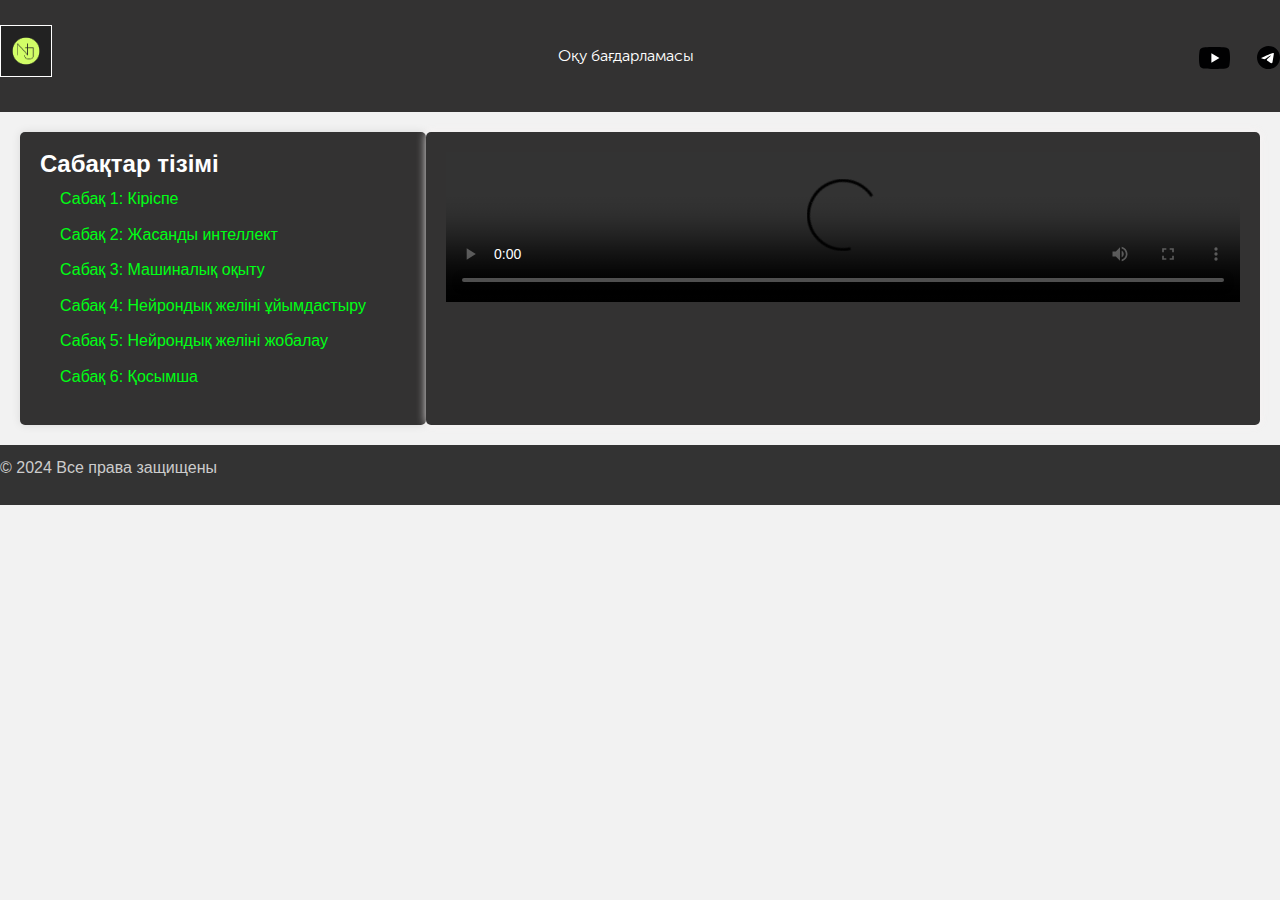
==== commit 6458cef1: "Update index1.html" ====
--- a/index1.html
+++ b/index1.html
@@ -5,6 +5,8 @@
     <meta charset="UTF-8">
     <meta name="viewport" content="width=device-width, initial-scale=1.0">
     <title>Сабақ</title>
+    <link rel="stylesheet" href="/css/reset.css">
+    <link rel="stylesheet" href="/css/style.css">
     <link rel="stylesheet" href="/css/styles3.css">
     <script src="script.js">
         
--- a/css/style.css
+++ b/css/style.css
@@ -0,0 +1,477 @@
+@font-face {
+    font-family: "Museo Sans Cyrl";
+    src:
+        local("MuseoSansCyrl"),
+        url("../fonts/MuseoSansCyrl300.woff") format("woff");
+    font-weight: 300;
+    font-style: normal;
+    font-display: swap;
+}
+
+img {
+    width: 50px;
+    height: 50px;
+
+}
+
+@font-face {
+    font-family: "Museo Sans Cyrl";
+    src:
+        local("MuseoSansCyrl"),
+        url("../fonts/MuseoSansCyrl500.woff") format("woff");
+    font-weight: 500;
+    font-style: normal;
+    font-display: swap;
+}
+
+@font-face {
+    font-family: "Evolventa";
+    src:
+        local("Evolventa"),
+        url("../fonts/Evolventa400.woff") format("woff");
+    font-weight: 400;
+    font-style: normal;
+    font-display: swap;
+}
+
+@font-face {
+    font-family: "Evolventa";
+    src:
+        local("Evolventa"),
+        url("../fonts/Evolventa700.woff") format("woff");
+    font-weight: 700;
+    font-style: normal;
+    font-display: swap;
+}
+
+.container {
+    max-width: 1180px;
+    margin: 0 auto;
+}
+
+.header {
+    display: flex;
+    justify-content: space-between;
+    align-items: center;
+    padding-top: 25px;
+    padding-bottom: 20px;
+    color: #000;
+}
+
+.nav-link {
+    position: relative;
+    display: inline-block;
+    color: #000;
+    font-family: "Museo Sans Cyrl";
+    font-size: 16px;
+    font-weight: 300;
+    margin-right: 20px;
+    padding-bottom: 5px;
+}
+
+.nav-link:hover::before {
+    left: 0;
+    right: 0;
+    transition: right 300ms;
+}
+
+.nav-link::before {
+    background: rgba(0, 0, 0, .702);
+    bottom: 0;
+    content: "";
+    height: 1px;
+    left: 100%;
+    position: absolute;
+    right: 100%;
+    transition: right 0s 300ms, left 300ms;
+}
+
+.nav-link:last-child {
+    margin-right: 0;
+}
+
+.social-link {
+    display: inline-block;
+    margin-right: 23px;
+}
+
+.social-link path:first-child {
+    fill: #010102;
+    transition: fill 300ms;
+}
+
+.social-link:hover path:first-child {
+    fill: #494949;
+}
+
+.social-link:last-child {
+    margin-right: 0;
+}
+
+.hero-top {
+    display: flex;
+    justify-content: space-between;
+    align-items: center;
+    margin-bottom: 20px;
+}
+
+.hero-left {
+    max-width: 612px;
+}
+
+.hero-title {
+    color: #000;
+    font-family: Evolventa;
+    font-size: 45px;
+    font-weight: 700;
+    line-height: 120%;
+    margin-bottom: 46px;
+}
+
+.hero-description {
+    color: #000;
+    font-family: Evolventa;
+    font-size: 22px;
+    font-weight: 400;
+    line-height: 140%;
+    margin-bottom: 67px;
+    max-width: 545px;
+}
+
+.hero-btn {
+    display: inline-block;
+    color: #1A1B16;
+    text-align: center;
+    font-family: Evolventa;
+    font-size: 20px;
+    font-weight: 700;
+    line-height: 140%;
+    border-radius: 10px;
+    background: #D2FE67;
+    padding: 20px 182px;
+    transition: background .3s;
+}
+
+.hero-btn:hover {
+    background: #e5ffa5;
+}
+
+.hero-right {
+    position: relative;
+    overflow-y: hidden;
+    height: 40.9375rem;
+    padding: 0 2.3125rem;
+}
+
+.hero-reviews-list {
+    animation: y-scroll 90s linear infinite;
+    margin-bottom: 30px;
+}
+
+.hero-reviews-list:last-child {
+    margin-bottom: 0;
+}
+
+.hero-right::before {
+    background: linear-gradient(#fff, transparent);
+    top: 0;
+}
+
+.hero-right::after {
+    background: linear-gradient(0deg, #fff, transparent);
+    bottom: 0;
+}
+
+.hero-right::after,
+.hero-right::before {
+    content: "";
+    height: 8.75rem;
+    left: 0;
+    position: absolute;
+    right: 0;
+    z-index: 1;
+}
+
+.hero-reviews {
+    display: flex;
+    align-items: center;
+    gap: 19px;
+    margin-bottom: 30px;
+    transition: transform .4s;
+}
+
+.hero-reviews:hover {
+    transform: scale(1.03);
+}
+
+.hero-reviews:last-child {
+    margin-bottom: 0;
+}
+
+.hero-reviews:nth-child(2n) {
+    flex-direction: row-reverse;
+}
+
+.hero-reviews-content {
+    position: relative;
+    padding: 18px 20px 30px;
+    border-radius: 20px;
+    background: #FFF;
+    filter: drop-shadow(0 0 1rem rgba(0, 0, 0, .1019607843));
+}
+
+.hero-reviews-content::before {
+    background: #fff;
+    border-radius: 0 0.5rem 0 0.5rem;
+    content: "";
+    height: 1.25rem;
+    left: 100%;
+    position: absolute;
+    top: 50%;
+    transform: translate(-50%, -50%) rotate(45deg) skew(-5deg, -5deg);
+    width: 1.25rem;
+    z-index: -1;
+}
+
+.hero-reviews:nth-child(2n) .hero-reviews-content::before {
+    left: 0;
+}
+
+.hero-reviews-name {
+    color: #000;
+    font-family: Museo Sans Cyrl;
+    font-size: 18px;
+    font-weight: 400;
+    line-height: 120%;
+    margin-bottom: 6px;
+}
+
+.hero-reviews-tariff {
+    display: inline-block;
+    color: #1A1B16;
+    font-family: Museo Sans Cyrl;
+    font-size: 12px;
+    font-weight: 300;
+    line-height: 130%;
+    border-radius: 5px;
+    border: 1px solid rgba(0, 0, 0, 0.10);
+    background: #F2F3F7;
+    padding: 0 5px;
+    margin-bottom: 21px;
+}
+
+.hero-reviews-text {
+    color: #000;
+    font-family: Museo Sans Cyrl;
+    font-size: 14px;
+    font-weight: 300;
+    line-height: 120%;
+}
+
+@keyframes y-scroll {
+    0% {
+        transform: translateY(0)
+    }
+
+    to {
+        transform: translateY(calc(-100% - 30px))
+    }
+}
+
+.hero-bottom {
+    display: flex;
+    align-items: center;
+    gap: 20px;
+}
+
+.hero-card {
+    display: flex;
+    justify-content: center;
+    align-items: center;
+    gap: 6px;
+    min-width: 380px;
+    min-height: 99px;
+    border-radius: 10px;
+    border: 1px solid rgba(0, 0, 0, 0.30);
+    color: #1A1B16;
+    font-family: Museo Sans Cyrl;
+    font-size: 24px;
+    font-weight: 400;
+    line-height: 140%;
+}
+
+.hero-card span {
+    color: #1A1B16;
+    font-family: Museo Sans Cyrl;
+    font-size: 24px;
+    font-weight: 300;
+    line-height: 140%;
+}
+
+.course-program {
+    top: 100px;
+    left: 100px;
+    background-color: #D2FE67;
+    /* Цвет фона */
+    padding: 40px;
+    /* Поля внутри блока */
+    border-radius: 20px;
+    /* Скругление углов */
+    font-family: "Museo Sans Cyrl", sans-serif;
+    /* Шрифт */
+    font-size: 18px;
+    /* Размер шрифта */
+    line-height: 1.6;
+    /* Межстрочный интервал */
+    color: #333;
+    /* Цвет текста */
+    box-shadow: 0 4px 8px rgba(0, 0, 0, 0.1);
+    /* Тень блока */
+}
+
+.course-program h2 {
+    ;
+    font-size: 28px;
+    /* Размер заголовка */
+    margin-top: 20px;
+    margin-left: 20px;
+    margin-bottom: 20px;
+    /* Отступ снизу */
+    color: #FFF;
+    /* Цвет заголовка */
+}
+
+.course-program p {
+    margin-top: 20px;
+    margin-left: 20px;
+    margin-bottom: 20px;
+    /* Отступ снизу */
+}
+
+.course-program ul {
+    margin-bottom: 20px;
+    /* Отступ снизу */
+}
+
+.course-program li {
+    list-style-type: none;
+    /* Убираем маркеры */
+    position: relative;
+    /* Для создания кастомных маркеров */
+    padding-left: 20px;
+    /* Отступ слева */
+    margin-bottom: 10px;
+    /* Отступ снизу */
+    line-height: 1.6;
+    /* Межстрочный интервал */
+}
+
+.course-program li:before {
+    content: "\2022";
+    /* Круглый маркер */
+    color: #6a8fd2;
+    /* Цвет маркера */
+    font-size: 16px;
+    /* Размер маркера */
+    position: absolute;
+    /* Абсолютное позиционирование */
+    left: 0;
+    /* Отступ слева */
+    top: 6px;
+    /* Отступ сверху */
+}
+
+.course-program a {
+    color: #1a1a1a;
+    /* Цвет ссылок */
+    text-decoration: none;
+    /* Убираем подчеркивание */
+    transition: color 0.3s;
+    /* Плавное изменение цвета при наведении */
+}
+
+.course-program a:hover {
+    color: #4b69a5;
+    /* Цвет ссылок при наведении */
+}
+
+.program-section {
+    border-left-width: 50%;
+    display: flex;
+    justify-content: left;
+    align-items: left;
+    gap: 6px;
+    min-width: 30px;
+    min-height: 100px;
+    border-radius: 5px;
+    border: 1px solid rgba(0, 0, 0, 0.30);
+    color: #D2FE67;
+    background-color: #080808;
+    font-family: Museo Sans Cyrl;
+    font-size: 18px;
+    font-weight: 150;
+    line-height: 100%;
+
+}
+
+.footer {
+    background-color: #fff; /* Цвет фона */
+    color: #fff; /* Цвет текста */
+    padding: 10px 0; /* Внутренние отступы */
+}
+
+.footer-content {
+    display: flex;
+    justify-content: space-between;
+    align-items: center;
+    flex-wrap: wrap;
+}
+
+.footer-section {
+    flex: 1 1 30%; /* Распределение пространства для каждой секции */
+    margin-bottom: 30px;
+}
+
+.footer-section h3 {
+    font-size: 20px; /* Размер заголовка */
+    margin-bottom: 20px; /* Отступ снизу */
+}
+
+.footer-section ul {
+    padding-left: 0;
+}
+
+.footer-section li {
+    margin-bottom: 10px;
+}
+
+.footer-social {
+    margin-top: 20px;
+}
+
+.footer-social a {
+    color: #fff; /* Цвет иконок социальных сетей */
+    margin-right: 10px; /* Отступ между иконками */
+    font-size: 20px; /* Размер иконок */
+}
+.foot{
+    top: 100px;
+    left: 100px;
+    background-color: #333;
+    /* Цвет фона */
+    padding: 40px;
+    /* Поля внутри блока */
+    border-radius: 20px;
+    /* Скругление углов */
+    font-family: "Museo Sans Cyrl", sans-serif;
+    /* Шрифт */
+    font-size: 18px;
+    /* Размер шрифта */
+    line-height: 1.6;
+    /* Межстрочный интервал */
+    color: #fff;
+    /* Цвет текста */
+    box-shadow: 0 4px 8px rgba(0, 0, 0, 0.1);
+    /* Тень блока */
+}
+
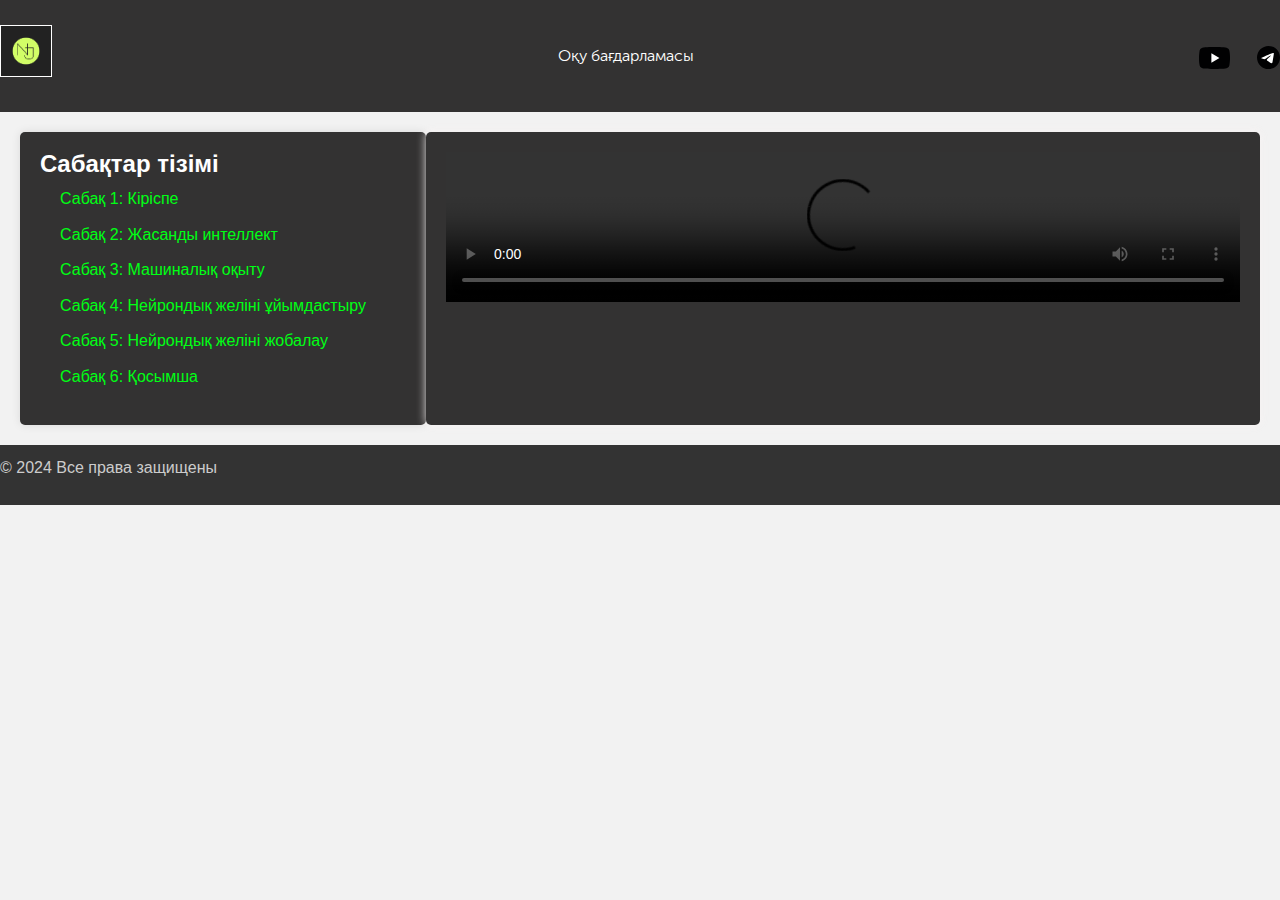
==== commit 138c3f80: "Update index1.html" ====
--- a/index1.html
+++ b/index1.html
@@ -5,9 +5,9 @@
     <meta charset="UTF-8">
     <meta name="viewport" content="width=device-width, initial-scale=1.0">
     <title>Сабақ</title>
-    <link rel="stylesheet" href="/css/reset.css">
-    <link rel="stylesheet" href="/css/style.css">
-    <link rel="stylesheet" href="/css/styles3.css">
+    <link rel="stylesheet" href="css/reset.css">
+    <link rel="stylesheet" href="css/style.css">
+    <link rel="stylesheet" href="css/styles3.css">
     <script src="script.js">
         
     </script>
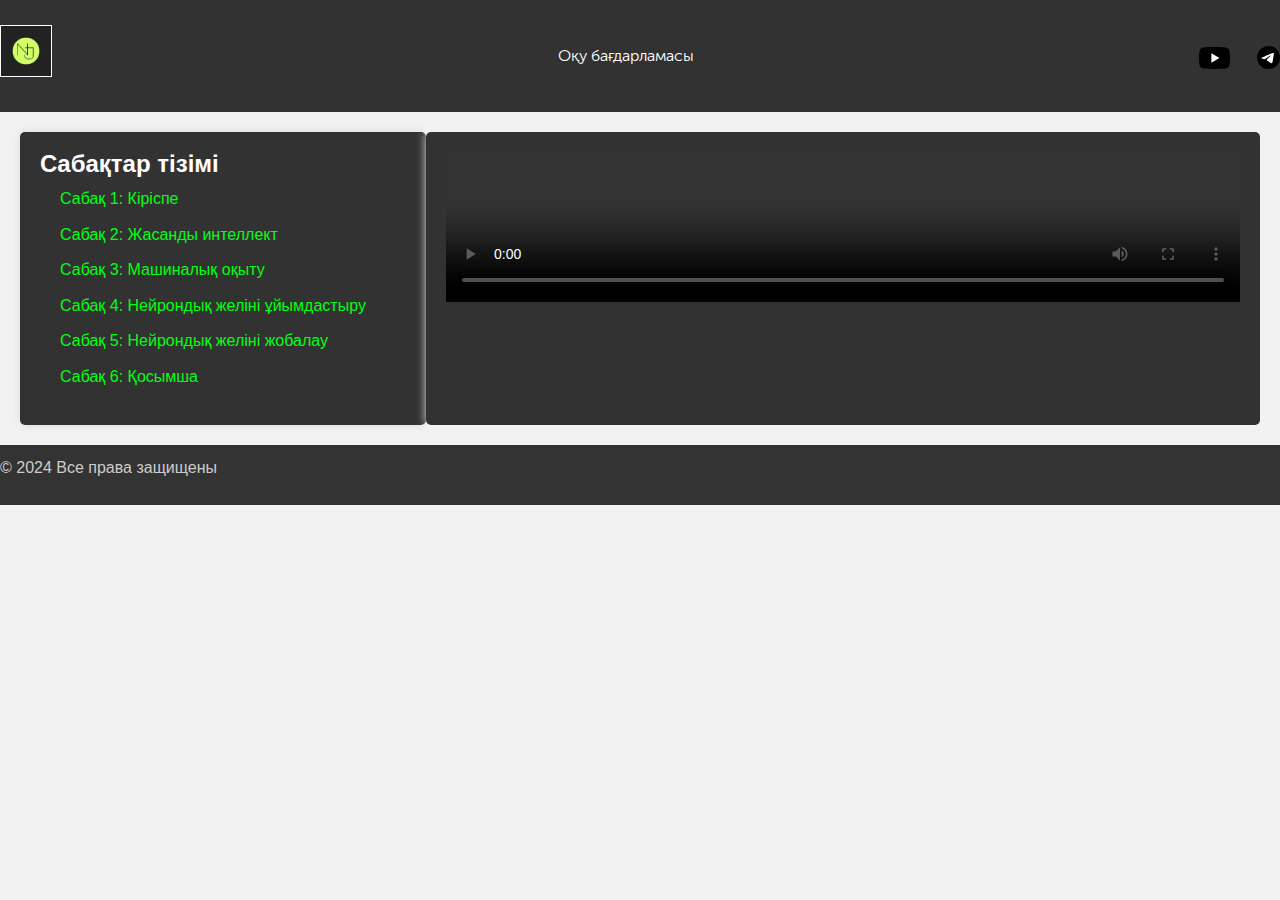
==== commit 41634ac6: "Update index1.html" ====
--- a/index1.html
+++ b/index1.html
@@ -127,7 +127,7 @@
         </aside>
         <section class="lesson-content">
             <div><video controls>
-                    <source src="/video/vinter.mp4">
+                    <iframe src="https://drive.google.com/uc?export=download&id=1bjLFuOoAhhApFteduwCC5nK61uGlhnTy" width="640" height="480" allow="autoplay"></iframe>
                 </video>
             </div>
             <!-- Контент урока, который будет отображаться при выборе урока из списка -->
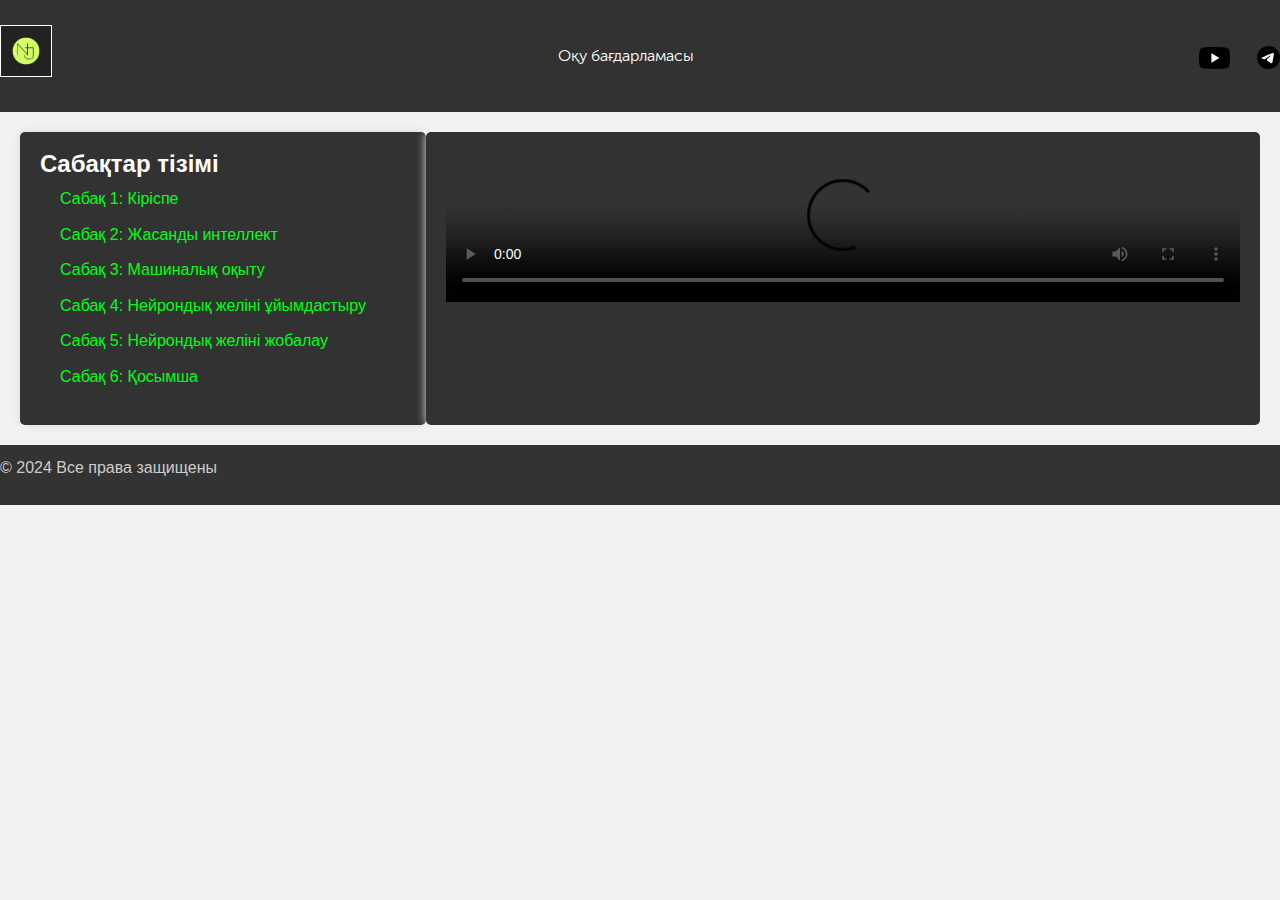
==== commit 43cec276: "Update index1.html" ====
--- a/index1.html
+++ b/index1.html
@@ -127,7 +127,7 @@
         </aside>
         <section class="lesson-content">
             <div><video controls>
-                    <iframe src="https://drive.google.com/uc?export=download&id=1bjLFuOoAhhApFteduwCC5nK61uGlhnTy" width="640" height="480" allow="autoplay"></iframe>
+                    <source src="https://drive.google.com/uc?export=download&id=1bjLFuOoAhhApFteduwCC5nK61uGlhnTy">
                 </video>
             </div>
             <!-- Контент урока, который будет отображаться при выборе урока из списка -->
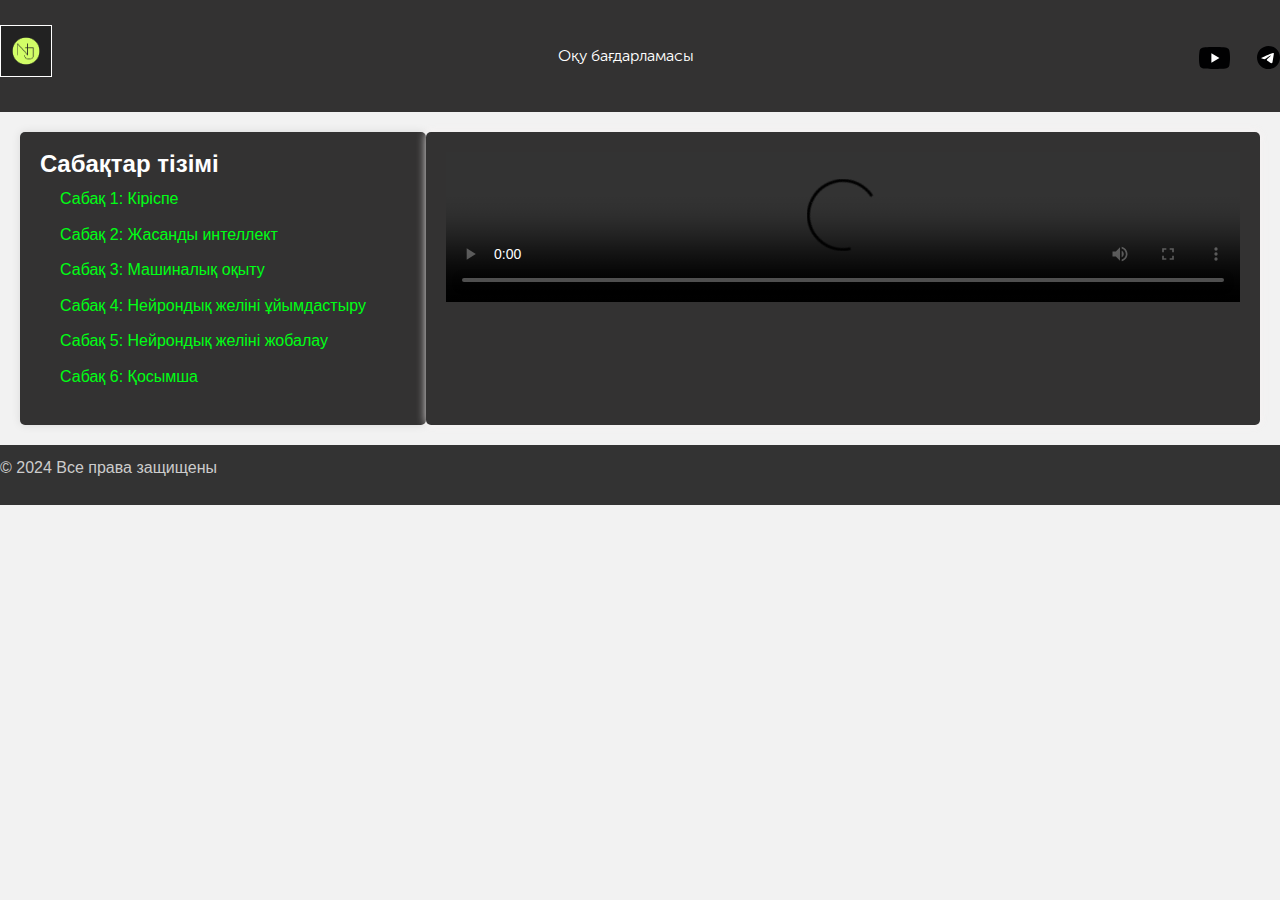
==== commit 6832fb22: "Update index1.html" ====
--- a/index1.html
+++ b/index1.html
@@ -127,7 +127,7 @@
         </aside>
         <section class="lesson-content">
             <div><video controls>
-                    <source src="https://drive.google.com/uc?export=download&id=1bjLFuOoAhhApFteduwCC5nK61uGlhnTy">
+                    <source src="https://drive.google.com/uc?export=download&id=1bjLFuOoAhhApFteduwCC5nK61uGlhnTy" type="video/mp4">
                 </video>
             </div>
             <!-- Контент урока, который будет отображаться при выборе урока из списка -->
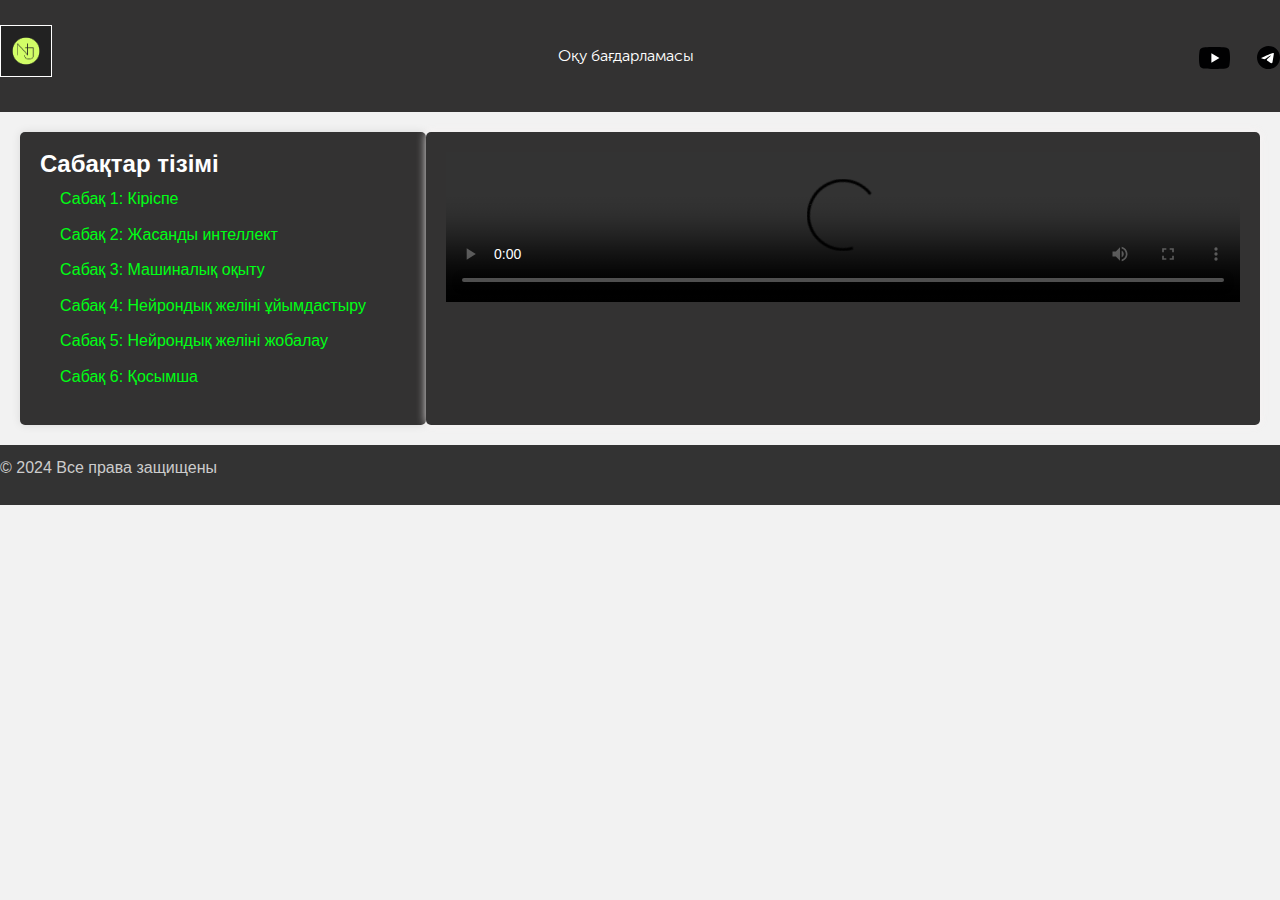
==== commit 2d4e828f: "Add files via upload" ====
--- a/index1.html
+++ b/index1.html
@@ -4,10 +4,10 @@
 <head>
     <meta charset="UTF-8">
     <meta name="viewport" content="width=device-width, initial-scale=1.0">
-    <title>Сабақ</title>
+    <title>Нейрондық желілер</title>
     <link rel="stylesheet" href="css/reset.css">
     <link rel="stylesheet" href="css/style.css">
-    <link rel="stylesheet" href="css/styles3.css">
+    <link rel="stylesheet"type="text/css" href="css/styles3.css">
     <script src="script.js">
         
     </script>
@@ -72,7 +72,7 @@
                     <ul id="lesson1-content" style="display: none;">
                         <li><a href="#" onclick="showContent('lesson1-video')">Видеосабақ</a></li>
                         <li><a href="#" onclick="showContent('lesson1-theory')">Теория</a></li>
-                        <li><a href="#" onclick="showContent('lesson1-practice')">Тапсырма</a></li>
+                        <li><a href="#" onclick="showContent('lesson1-practice')">Практикалық тапсырма</a></li>
                         <li><a href="#" onclick="showContent('lesson1-test')">Тест</a></li>
                     </ul>
                 </li>
@@ -81,7 +81,7 @@
                     <ul id="lesson2-content" style="display: none;">
                         <li><a href="#" onclick="showContent('lesson2-video')">Видеосабақ</a></li>
                         <li><a href="#" onclick="showContent('lesson2-theory')">Теория</a></li>
-                        <li><a href="#" onclick="showContent('lesson2-practice')">Тапсырма</a></li>
+                        <li><a href="#" onclick="showContent('lesson2-practice')">Практикалық тапсырма</a></li>
                         <li><a href="#" onclick="showContent('lesson2-test')">Тест</a></li>
                     </ul>
                 </li>
@@ -90,7 +90,7 @@
                     <ul id="lesson3-content" style="display: none;">
                         <li><a href="#" onclick="showContent('lesson3-video')">Видеосабақ</a></li>
                         <li><a href="#" onclick="showContent('lesson3-theory')">Теория</a></li>
-                        <li><a href="#" onclick="showContent('lesson3-practice')">Тапсырма</a></li>
+                        <li><a href="#" onclick="showContent('lesson3-practice')">Практикалық тапсырма</a></li>
                         <li><a href="#" onclick="showContent('lesson3-test')">Тест</a></li>
                     </ul>
                 </li>
@@ -99,7 +99,7 @@
                     <ul id="lesson4-content" style="display: none;">
                         <li><a href="#" onclick="showContent('lesson4-video')">Видеосабақ</a></li>
                         <li><a href="#" onclick="showContent('lesson4-theory')">Теория</a></li>
-                        <li><a href="#" onclick="showContent('lesson4-practice')">Тапсырма</a></li>
+                        <li><a href="#" onclick="showContent('lesson4-practice')">Практикалық тапсырма</a></li>
                         <li><a href="#" onclick="showContent('lesson4-test')">Тест</a></li>
                     </ul>
                 </li>
@@ -108,7 +108,7 @@
                     <ul id="lesson5-content" style="display: none;">
                         <li><a href="#" onclick="showContent('lesson5-video')">Видеосабақ</a></li>
                         <li><a href="#" onclick="showContent('lesson5-theory')">Теория</a></li>
-                        <li><a href="#" onclick="showContent('lesson5-practice')">Тапсырма</a></li>
+                        <li><a href="#" onclick="showContent('lesson5-practice')">Практикалық тапсырма</a></li>
                         <li><a href="#" onclick="showContent('lesson5-test')">Тест</a></li>
                     </ul>
                 </li>
@@ -117,7 +117,7 @@
                     <ul id="lesson6-content" style="display: none;">
                         <li><a href="#" onclick="showContent('lesson6-video')">Видеосабақ</a></li>
                         <li><a href="#" onclick="showContent('lesson6-theory')">Теория</a></li>
-                        <li><a href="#" onclick="showContent('lesson6-practice')">Тапсырма</a></li>
+                        <li><a href="#" onclick="showContent('lesson6-practice')">Практикалық тапсырма</a></li>
                         <li><a href="#" onclick="showContent('lesson6-test')">Тест</a></li>
                     </ul>
                 </li>
@@ -127,16 +127,13 @@
         </aside>
         <section class="lesson-content">
             <div><video controls>
-                    <source src="https://drive.google.com/uc?export=download&id=1bjLFuOoAhhApFteduwCC5nK61uGlhnTy" type="video/mp4">
+                    <source src="/video/vinter.mp4">
                 </video>
             </div>
             <!-- Контент урока, который будет отображаться при выборе урока из списка -->
             <div id="lesson1-video" style="display: none;">
                 <h2>Видеоурок</h2>
-                <video controls>
-                    <source src="video/lesson1.mp4" type="video/mp4">
-                    Your browser does not support the video tag.
-                </video>
+                <iframe width="560" height="315" src="https://www.youtube.com/embed/bPTibNU3GjY" frameborder="0" allow="accelerometer; autoplay; clipboard-write; encrypted-media; gyroscope; picture-in-picture" allowfullscreen></iframe>
             </div>
             <div id="lesson1-theory" style="display: none;">
                 <h2>Нейрондық желілер қарапайым компьютерлік бағдарламалардан несімен ерекшеленеді?</h2>
@@ -336,10 +333,7 @@
             </div>
             <div id="lesson2-video" style="display: none;">
                 <h2>Видеосабақ</h2>
-                <video controls>
-                    <source src="/video/AI.mp4" type="video/mp4">
-                    Your browser does not support the video tag.
-                </video>
+                <iframe width="560" height="315" src="https://www.youtube.com/embed/D57PjLRYN8E" frameborder="0" allow="accelerometer; autoplay; clipboard-write; encrypted-media; gyroscope; picture-in-picture" allowfullscreen></iframe>
             </div>
             <div id="lesson2-theory" style="display: none;">
                 <h2>Теория</h2>
@@ -410,7 +404,7 @@
                 </p>
             </div>
             <div id="lesson2-practice" style="display: none;">
-                <h2>Практика</h2>
+                <h2>Практикалық тапсырма</h2>
                 <p>1.	Ойындық жасанды интеллекттің базалық қағидаларын жазыңдар:</p>
                 <p>2. 	Нейрондық желілердің артықшылықтарын жазыңдар.</p>
                 <p>3. 	ЖНЖ-ны қолдану түрлерін жазыңдар.</p>
@@ -451,10 +445,7 @@
             </div>
             <div id="lesson3-video" style="display: none;">
                 <h2>Видеоурок</h2>
-                <video controls>
-                    <source src="video/lesson3.mp4" type="video/mp4">
-                    Your browser does not support the video tag.
-                </video>
+                <iframe width="560" height="315" src="https://www.youtube.com/embed/fjpD54GUdS8" frameborder="0" allow="accelerometer; autoplay; clipboard-write; encrypted-media; gyroscope; picture-in-picture" allowfullscreen></iframe>
             </div>
             <div id="lesson3-theory" style="display: none;">
                 <h2>Теория</h2>
@@ -497,7 +488,7 @@
                 </p>
             </div>
             <div id="lesson3-practice" style="display: none;">
-                <h2>Практика</h2>
+                <h2>Практикалық тапсырма</h2>
                 <p>1.	Машиналық оқытудың негізгі құраушылауры:</p>
                 <p>2.	 Төменде берілген суретте жасырылған элементтердің атауларын жазыңдар.</p>
                 <p>3.	Төменде берілген суретте жасырылған элементтердің атауларын жазыңдар.</p>
@@ -538,10 +529,7 @@
             <!-- Добавьте другие блоки контента по мере необходимости -->
             <div id="lesson4-video" style="display: none;">
                 <h2>Видеоурок</h2>
-                <video controls>
-                    <source src="video/lesson4.mp4" type="video/mp4">
-                    Your browser does not support the video tag.
-                </video>
+                <iframe width="560" height="315" src="https://www.youtube.com/embed/fjpD54GUdS8" frameborder="0" allow="accelerometer; autoplay; clipboard-write; encrypted-media; gyroscope; picture-in-picture" allowfullscreen></iframe>
             </div>
             <div id="lesson4-theory" style="display: none;">
                 <h2>Теория</h2>
@@ -603,11 +591,8 @@
                 </form>
             </div>
             <div id="lesson5-video" style="display: none;">
-                <h2>Видеоурок</h2>
-                <video controls>
-                    <source src="video/lesson4.mp4" type="video/mp4">
-                    Your browser does not support the video tag.
-                </video>
+                <h2>Видеосабақ</h2>
+                <iframe width="560" height="315" src="https://www.youtube.com/embed/MoQnzjoCr1w" frameborder="0" allow="accelerometer; autoplay; clipboard-write; encrypted-media; gyroscope; picture-in-picture" allowfullscreen></iframe>
             </div>
             <div id="lesson5-theory" style="display: none;">
                 <h2>Теория</h2>
@@ -633,7 +618,7 @@
 
             </div>
             <div id="lesson5-practice" style="display: none;">
-                <h2>Практика</h2>
+                <h2>Практикалық тапсырма</h2>
                 <p>Енді өзіңізді тексеру үшін сигмоидты пайдаланып нейрондық желінің нәтижесін және оның MSE қатесін есептеңіз. <br> Деректер: I1=1, I2=0, w1=0.45 ,w2=0.78 ,w3=-0.12 ,w4=0.13 ,w5=1.5, w6=-2.3.</p>
                 <img src="/image/Practic4.1.png" alt="Practice image">
             </div>
@@ -671,10 +656,7 @@
 
             <div id="lesson6-video" style="display: none;">
                 <h2>Видеоурок</h2>
-                <video controls>
-                    <source src="video/lesson4.mp4" type="video/mp4">
-                    Your browser does not support the video tag.
-                </video>
+                <iframe width="560" height="315" src="https://www.youtube.com/embed/kBo-ExLSZA8" frameborder="0" allow="accelerometer; autoplay; clipboard-write; encrypted-media; gyroscope; picture-in-picture" allowfullscreen></iframe>
             </div>
             <div id="lesson6-theory" style="display: none;">
                 <h2>Теория</h2>
@@ -700,7 +682,7 @@
 
             </div>
             <div id="lesson6-practice" style="display: none;">
-                <h2>Практика</h2>
+                <h2>Практикалық тапсырма</h2>
                 <p>Енді өзіңізді тексеру үшін сигмоидты пайдаланып нейрондық желінің нәтижесін және оның MSE қатесін есептеңіз. <br> Деректер: I1=1, I2=0, w1=0.45 ,w2=0.78 ,w3=-0.12 ,w4=0.13 ,w5=1.5, w6=-2.3.</p>
                 <img src="/image/Practic4.1.png" alt="Practice image">
             </div>
@@ -765,4 +747,4 @@
 </footer>
 </body>
 
-</html>
+</html>